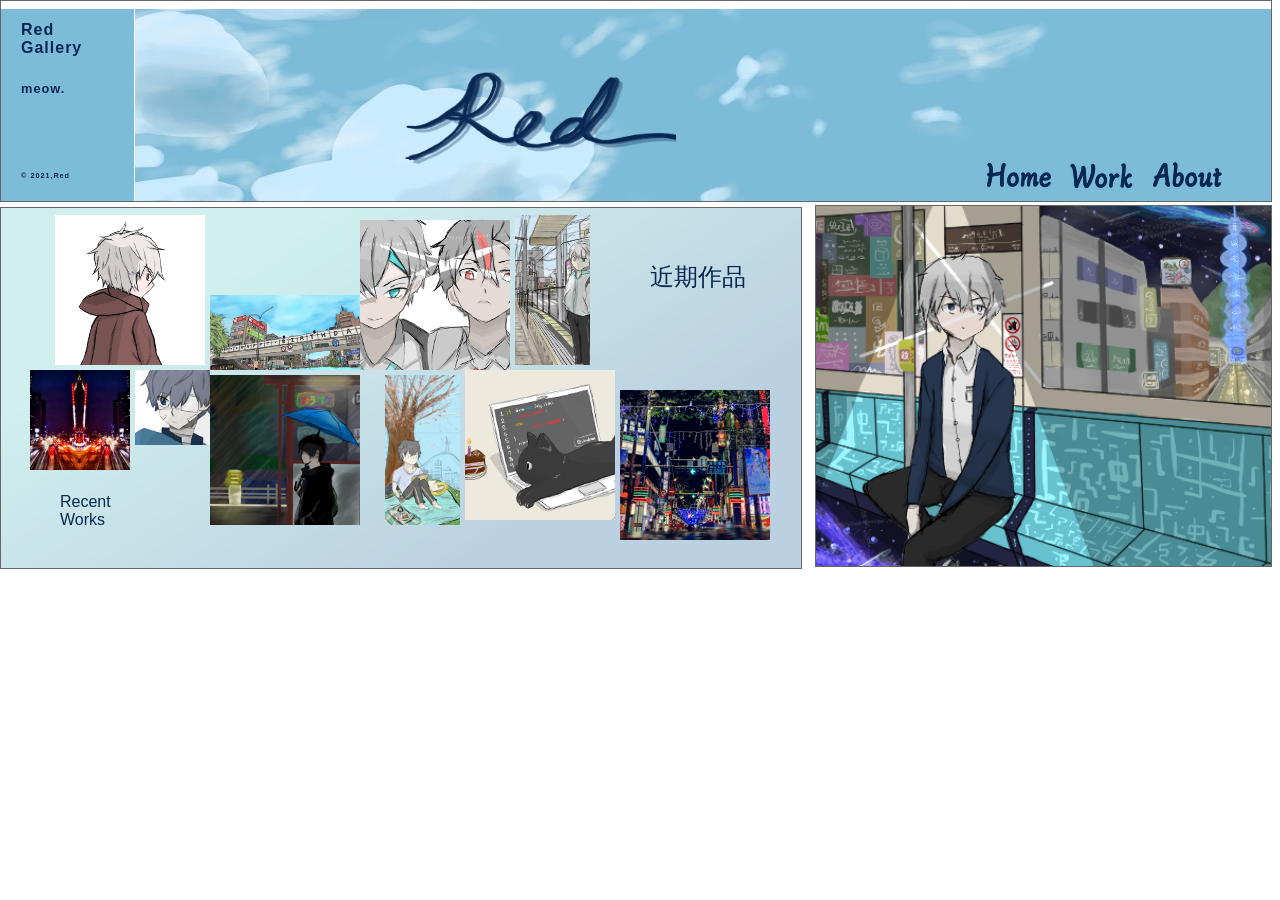
==== index.html @ 78c89ddb "210314 commit" ====
<!DOCTYPE html>
<html>

<head>
    <title>RedGallery</title>
    <link rel="stylesheet" type="text/css" href="style.css">
</head>

<body>
    <div id="header">
        <h1><img src="img/red.png" width="285" height="125" alt="Red"> </h1>
        <h2>Red Gallery</h2>
        <h3>meow.</h3>
        <h4>© 2021,Red</h4>



    </div>



    <div id="imagePhoto">
        <img src="img/01.png" id="photo01" />
        <img src="img/02.png" id="photo02" />
        <img src="img/03.png" id="photo03" />
        <img src="img/04.png" id="photo04" />
        <img src="img/05.png" id="photo05" />
        <img src="img/06.png" id="photo06" />
        <img src="img/07.png" id="photo07" />
        <img src="img/08.png" id="photo08" />
        <img src="img/09.png" id="photo09" />
        <img src="img/001.png" id="photo001" />
        <img src="img/002.png" id="photo002" />
    </div>
    <div id="container">

        <p><img src="img/bk.png" id="photobk" />
            <br /><span class="photoCaption01">Recent Works</span>
            <span class="photoCaption02">近期作品</span>
        </p>

    </div>

    <div id="navi">
        <tr>
            <th><a href="index.html"><img src="img/liMenu01.png"></a></th>
            <th><a href="work.html"><img src="img/liMenu02.png"></a></th>
            <th><a href="about.html"><img src="img/liMenu03.png"></a></th>
        </tr>
    </div>






</body>

</html>
---- style.css ----
body,h1,h2,h3,h4,p,ul,li,blockquote,address{
    margin:0;
    padding:0;
    border:none;
    font-size:100%;
    
}




#header{
   position:relative;
    width:1230px;
    height:180px;
    margin-top:0px;
    margin-left:0px;
    margin-right:1230px;
    padding:10px 20px;
    overflow:hidden;
    background-image: url(img/0204.jpg);
    border:1px solid #666666;
    background-attachment:scroll;
    background-position:top right;
    

}
div#navi{

    position:absolute;
    left:980px;
    top:155px;
    width:auto;
    float:left;
    height:40px;
    overflow:hidden;

}


h1{

    position:absolute;
    top:50px;
    left:390px;
    width:300px;
    height:150px;

}

h2{
    position:absoulte;
    margin-top:10px;
    top:0px;
    left:0;
    width:50px;
    height:60px;
    font-size:1em;
    font-family:-apple-system, BlinkMacSystemFont, 'Segoe UI', Roboto, Oxygen, Ubuntu, Cantarell, 'Open Sans', 'Helvetica Neue', sans-serif;
    word-spacing: 0.1px;
    letter-spacing: 1px;
    color:#082752;

}

h3{
    position:absoulte;
    top:0px;
    left:0;
    width:500px;
    height:90px;
    font-size:0.8em;
    font-family:-apple-system, BlinkMacSystemFont, 'Segoe UI', Roboto, Oxygen, Ubuntu, Cantarell, 'Open Sans', 'Helvetica Neue', sans-serif;
    word-spacing: 0.1px;
    letter-spacing: 1px;
    color:#082752;

}
h4{
    position:absoulte;
    top:0px;
    left:0;
    width:500px;
    height:100px;
    font-size:0.45em;
    font-family:-apple-system, BlinkMacSystemFont, 'Segoe UI', Roboto, Oxygen, Ubuntu, Cantarell, 'Open Sans', 'Helvetica Neue', sans-serif;
    word-spacing: 0.1px;
    letter-spacing: 1px;
    color:#082752;

}


div#container p img{
    
    border:1px solid #666666;
    width:800px;
    height:360px;
    overflow:hidden;
    margin-left:0px;
    margin-top:5px;
    margin-right:0px;
}

div#container p span.photoCaption01{
    display:block;
    width:100px;
    height:40px;
    margin-left:60px;
    margin-top:-5em;
    margin-bottom:1em;
    font-size:1em;
    font-family:-apple-system, BlinkMacSystemFont, 'Segoe UI', Roboto, Oxygen, Ubuntu, Cantarell, 'Open Sans', 'Helvetica Neue', sans-serif;
    font-weight:normal;
    color:#082752;
    animation-name:images03;
    animation-duration:2.5s;
    animation-timing-function:ease-in;
}
div#container p span.photoCaption02{
    display:block;
    width:100px;
    height:40px;
    margin-left:650px;
    margin-top:-12em;
    margin-bottom:1em;
    font-size:1.5em;
    font-family:-apple-system, BlinkMacSystemFont, 'Segoe UI', Roboto, Oxygen, Ubuntu, Cantarell, 'Open Sans', 'Helvetica Neue', sans-serif;
    font-weight:normal;
    color:#082752;
    animation-name:images03;
    animation-duration:2.5s;
    animation-timing-function:ease-in;
}



#imagePhoto 
img{
    position:absolute;
    height:75px;
    weight:75px;
   

}


img#photo01{
    left:55px;
    top:215px;
    height:150px;
    weight:150px;
    animation-name:images01;
    animation-duration:3s;
    animation-timing-function:ease-in;
}
img#photo02{
    left:360px;
    top:220px;
    height:150px;
    weight:150px;
    animation-name:images02;
    animation-duration:3s;
    animation-timing-function:ease-in;
}
img#photo03{
    left:210px;
    top:375px;
    height:150px;
    weight:150px;
    animation-name:images01;
    animation-duration:3s;
    animation-timing-function:ease-in;
}
img#photo04{
    left:465px;
    top:370px;
    height:150px;
    weight:150px;
    animation-name:images02;
    animation-duration:3s;
    animation-timing-function:ease-in;
}

img#photo05{
    left:515px;
    top:215px;
    height:150px;
    weight:75px;
    animation-name:images02;
    animation-duration:3s;
    animation-timing-function:ease-in;
}
img#photo06{
    left:385px;
    top:375px;
    height:150px;
    weight:75px;
    animation-name:images02;
    animation-duration:3s;
    animation-timing-function:ease-in;
}
img#photo07{
    left:210px;
    top:295px;
    height:75px;
    weight:150px;
    animation-name:images01;
    animation-duration:3s;
    animation-timing-function:ease-in;
}
img#photo08{
    left:135px;
    top:370px;
    height:75px;
    weight:75px;
    animation-name:images01;
    animation-duration:3s;
    animation-timing-function:ease-in;
}
img#photo001{
    left:620px;
    top:390px;
    height:150px;
    weight:150px;
    animation-name:images02;
    animation-duration:3s;
    animation-timing-function:ease-in;
}
img#photo002{
    left:30px;
    top:370px;
    height:100px;
    weight:100px;
    animation-name:images01;
    animation-duration:3s;
    animation-timing-function:ease-in;
}


img#photo09{
    border:1px solid #666666;
    left:815px;
    top:205px;
    height:360px;
    weight:330px;
    
}

@keyframes images01{
    from{
        margin-left:-300px;
        opacity:0;
    }
    to{
        margin-left:0px;
        opacity:1;
    }
}
@keyframes images02{
    from{
        margin-top:300px;
        opacity:0;
    }
    to{
        margin-top:0px;
        opacity:1;
    }
}
@keyframes images03{
    from{
        opacity:0;
    }
    to{
        opacity:1;
    }
}
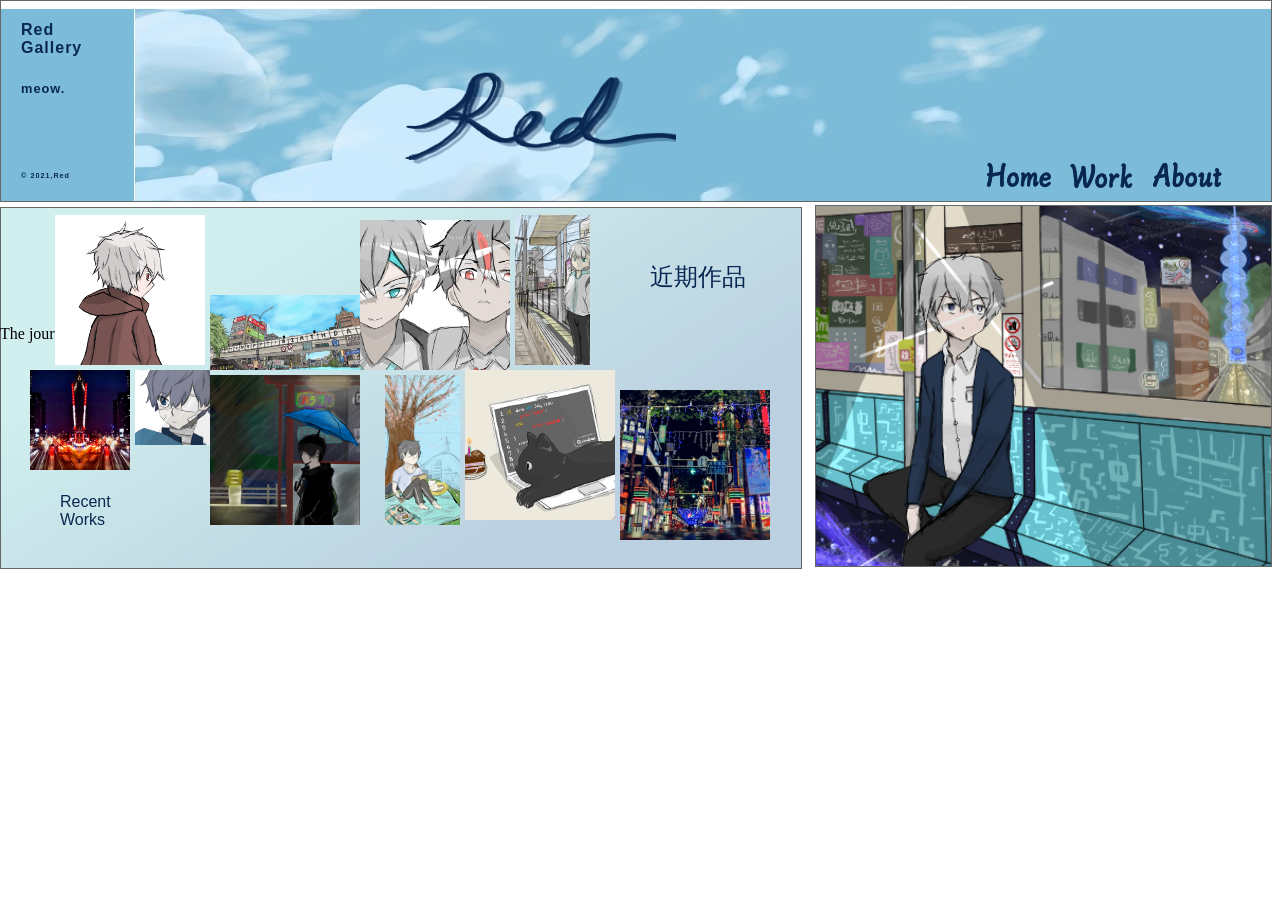
==== commit 3bfd7149: "Update index.html" ====
--- a/index.html
+++ b/index.html
@@ -37,6 +37,7 @@
         <p><img src="img/bk.png" id="photobk" />
             <br /><span class="photoCaption01">Recent Works</span>
             <span class="photoCaption02">近期作品</span>
+            <span class="photoCaption03">The journey of Nightmare</span>
         </p>
 
     </div>
@@ -56,4 +57,4 @@
 
 </body>
 
-</html>+</html>
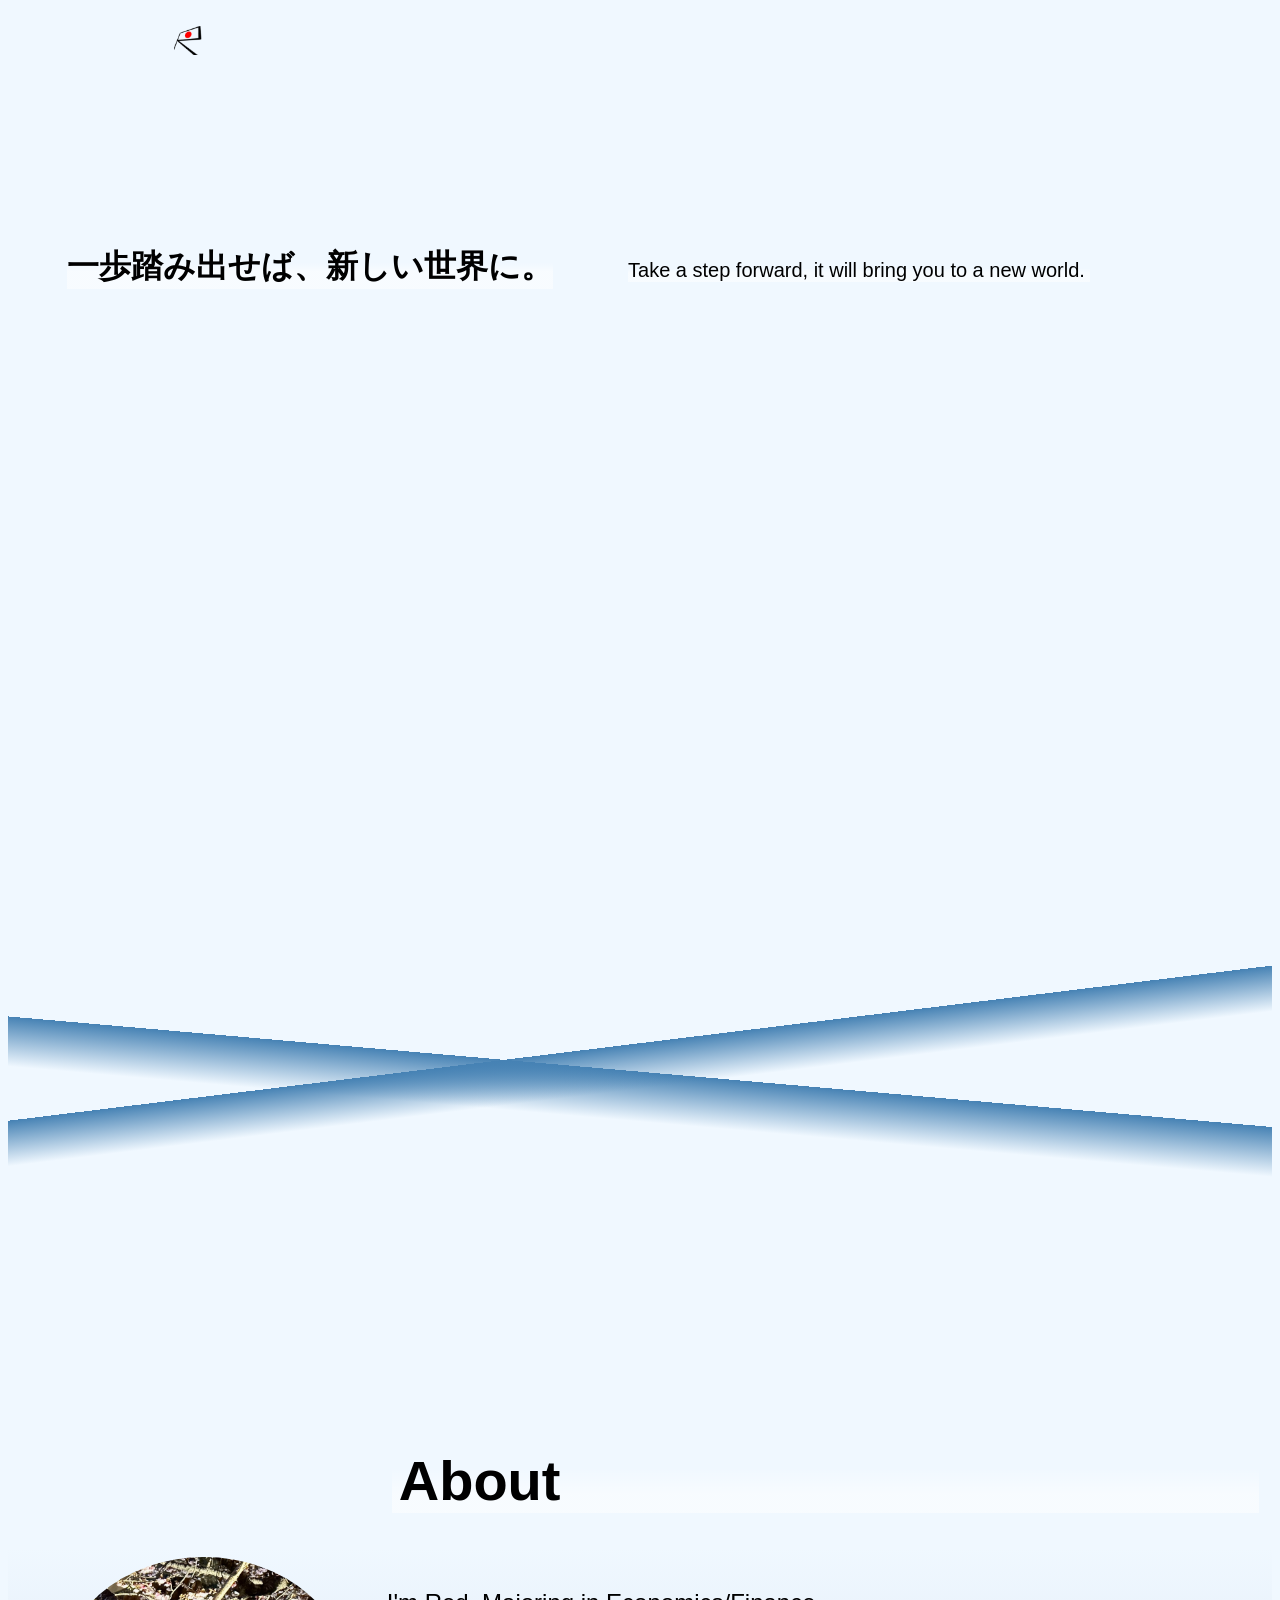
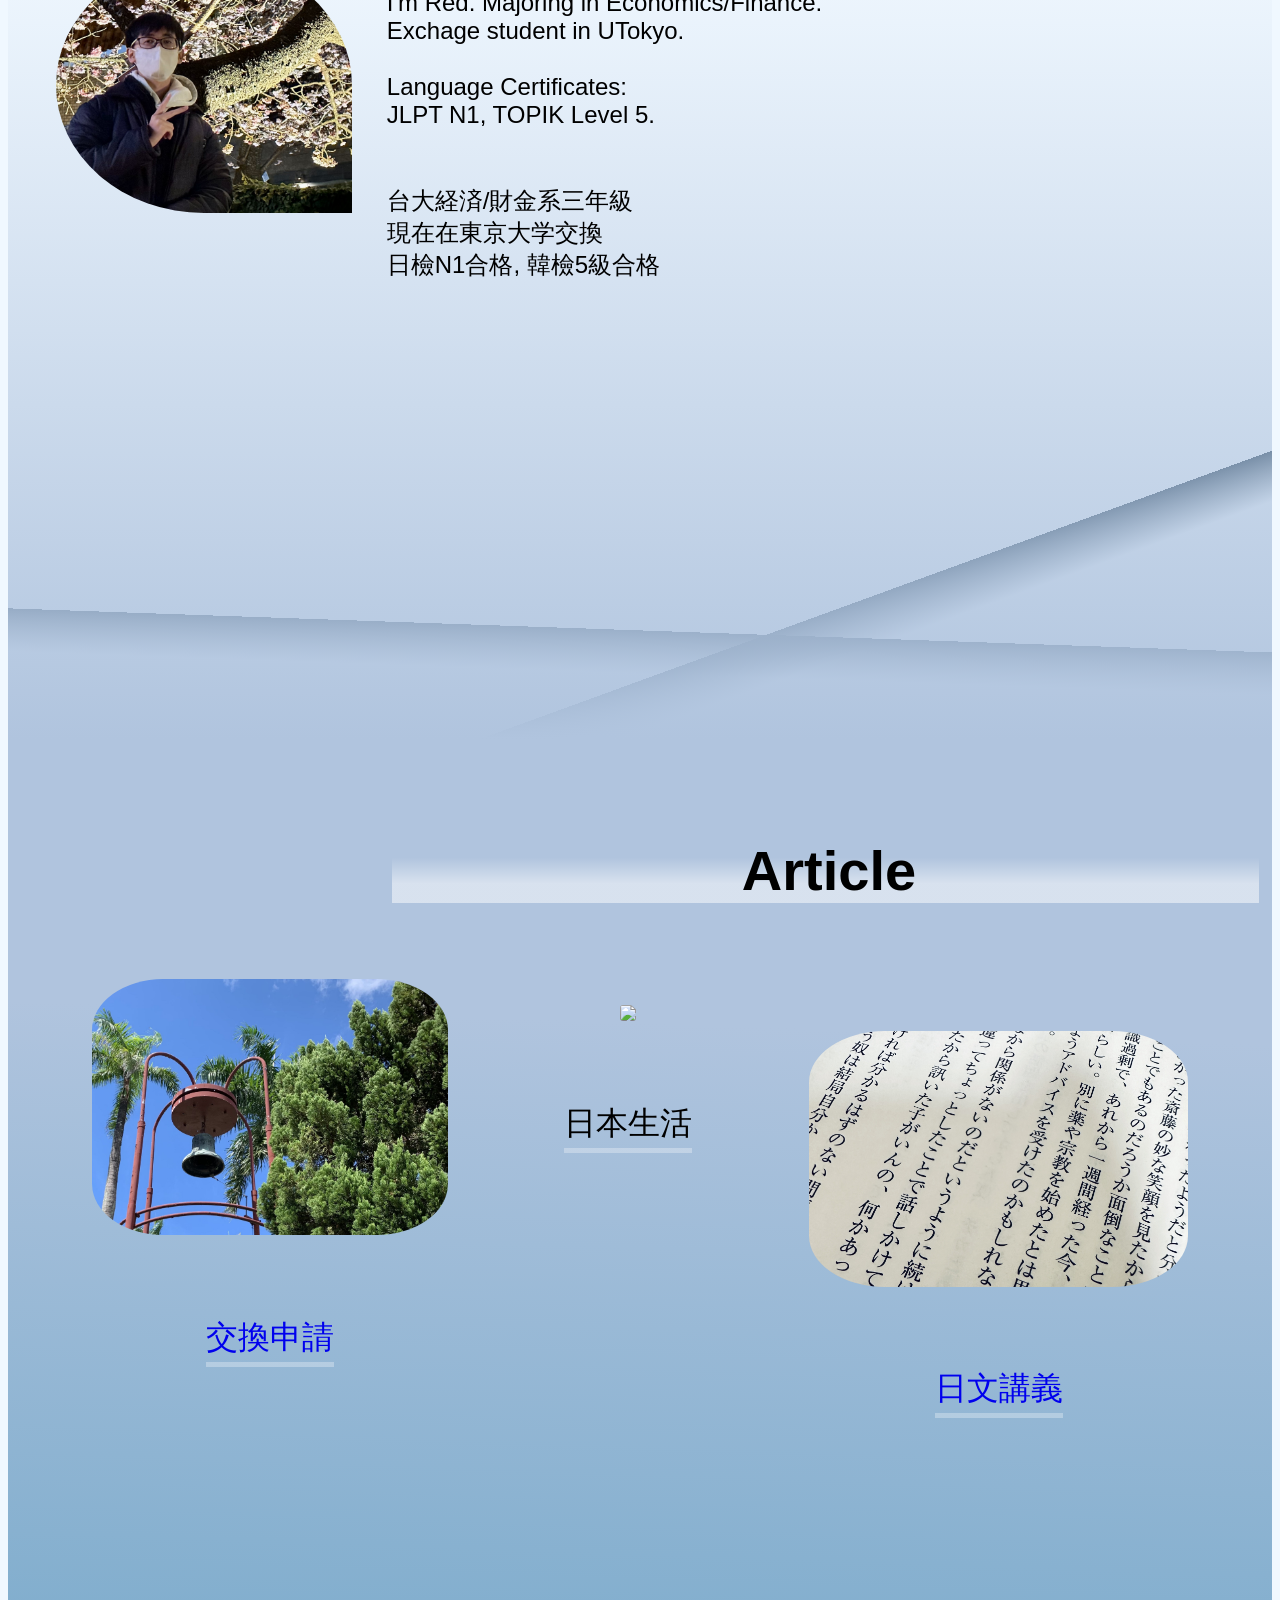
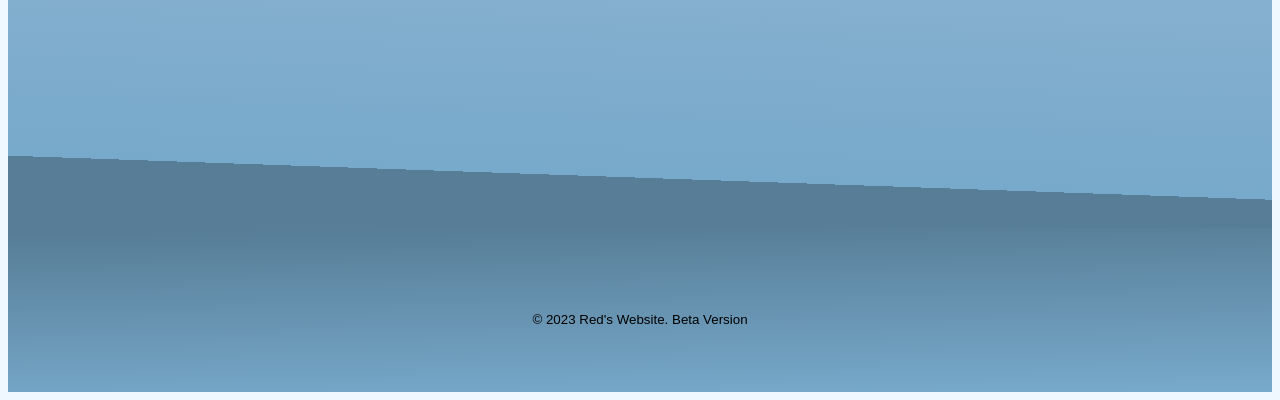
==== commit 2d94327b: "Add files via upload" ====
--- a/index.html
+++ b/index.html
@@ -1,60 +1,109 @@
-<!DOCTYPE html>
-<html>
-
-<head>
-    <title>RedGallery</title>
-    <link rel="stylesheet" type="text/css" href="style.css">
-</head>
-
-<body>
-    <div id="header">
-        <h1><img src="img/red.png" width="285" height="125" alt="Red"> </h1>
-        <h2>Red Gallery</h2>
-        <h3>meow.</h3>
-        <h4>© 2021,Red</h4>
-
-
-
-    </div>
-
-
-
-    <div id="imagePhoto">
-        <img src="img/01.png" id="photo01" />
-        <img src="img/02.png" id="photo02" />
-        <img src="img/03.png" id="photo03" />
-        <img src="img/04.png" id="photo04" />
-        <img src="img/05.png" id="photo05" />
-        <img src="img/06.png" id="photo06" />
-        <img src="img/07.png" id="photo07" />
-        <img src="img/08.png" id="photo08" />
-        <img src="img/09.png" id="photo09" />
-        <img src="img/001.png" id="photo001" />
-        <img src="img/002.png" id="photo002" />
-    </div>
-    <div id="container">
-
-        <p><img src="img/bk.png" id="photobk" />
-            <br /><span class="photoCaption01">Recent Works</span>
-            <span class="photoCaption02">近期作品</span>
-            <span class="photoCaption03">The journey of Nightmare</span>
-        </p>
-
-    </div>
-
-    <div id="navi">
-        <tr>
-            <th><a href="index.html"><img src="img/liMenu01.png"></a></th>
-            <th><a href="work.html"><img src="img/liMenu02.png"></a></th>
-            <th><a href="about.html"><img src="img/liMenu03.png"></a></th>
-        </tr>
-    </div>
-
-
-
-
-
-
-</body>
-
-</html>
+<!DOCTYPE html>
+<html lang="jp">
+    <head>
+    
+    <!--Setup-->
+        <meta charset="UTF-8">
+        <title>Test</title>
+        <meta name="description" content="Hello">
+        <meta name="viewport" content="width=device-width, initial-scale=1">
+        <link rel="stylesheet" href="https://unpkg.com/destyle.css@1.0.5/destyle.css">
+    
+    <!--Adobe Fonts-->
+        <script>
+            (function(d) {
+            var config = {
+            kitId: 'vnc4drs',
+            scriptTimeout: 3000,
+            async: true
+            },
+            h=d.documentElement,t=setTimeout(function(){h.className=h.className.replace(/\bwf-loading\b/g,"")+" wf-inactive";},config.scriptTimeout),tk=d.createElement("script"),f=false,s=d.getElementsByTagName("script")[0],a;h.className+=" wf-loading";tk.src='https://use.typekit.net/'+config.kitId+'.js';tk.async=true;tk.onload=tk.onreadystatechange=function(){a=this.readyState;if(f||a&&a!="complete"&&a!="loaded")return;f=true;clearTimeout(t);try{Typekit.load(config)}catch(e){}};s.parentNode.insertBefore(tk,s)
+            })(document);
+        </script>
+      
+
+    <!--Font awesome-->
+        <script src="https://kit.fontawesome.com/381de61e21.js" crossorigin="anonymous"></script>
+        
+    <!--CSS File-->
+        <link rel="stylesheet" href="0918test.css">
+
+    </head>
+
+    <body>
+
+        <header>
+            <div class="mainheader">
+                <a href="#"><img class="logo" src="icon.png"></a>
+                <div class="header-icon">
+                    <a href="" class="insta"><i class="fa-brands fa-instagram" style="color: #000000;"></i></a>
+                    <a href="" class="fb"><i class="fa-brands fa-facebook" style="color: #000000;"></i></a>
+                    <a href="https://github.com/Red1210/Red1210.github.io" class="git"><i class="fa-brands fa-github" style="color: #000000;"></i></a>
+                    <a href="" class="bar"><i class="fa-solid fa-bars" style="color: #000000;"></i></a>
+                </div>
+            </div>
+        </header>
+
+        <div class="container">
+
+            <section class="fujisan">
+                <h2>一歩踏み出せば、新しい世界に。</h2>
+                <h4>Take a step forward, it will bring you to a new world.</h4>
+            </section>
+
+            <section class="about">
+                <h2>About</h2>
+                <div class="person-image">
+                    <img class="personal-image" src="3.jpg">
+                    <p>
+                        I'm Red. Majoring in Economics/Finance. <br>
+                        Exchage student in UTokyo.<br>
+                        <br>
+                        Language Certificates:<br>
+                        JLPT N1, TOPIK Level 5.<br>
+                        <br>
+                        <br>
+                        台大経済/財金系三年級<br>
+                        現在在東京大学交換<br>
+                        日檢N1合格, 韓檢5級合格
+
+                    </p>
+                </div>
+            </section>
+
+            <section class="article">
+                <h2>Article</h2>
+                <div class="article-image">
+                    <div class="article01">
+                        <img class="article01-image"src="4.jpg">
+                        <a href="https://ahead-cousin-d4b.notion.site/91876b798e4746cda665256a393102ca?v=a9295ae8e47a44fea235c3d5ed8163b6&pvs=4"><h3>交換申請</h3></a>
+                    </div>
+                    <div class="article02">
+                        <img class="article02-image" src="2.jpg">
+                        <h3>日本生活</h3>
+                    </div>
+                    <div class="article03">
+                        <img class="article03-image" src="6.jpg">
+                        <a href="https://drive.google.com/file/d/1hnQZzk8jwD_IEXOVAORpve6ws4QBMslE/view?usp=drive_link"><h3>日文講義</h3></a>
+                    </div>
+                </div>
+
+            </section>
+
+        </div>
+
+        <footer>
+            <div class="mainfooter">
+                <div class="footer-icon">
+                    <a class="insta"><i class="fa-brands fa-instagram fa-2x" style="color: #000000;"></i></a>
+                    <a class="fb"><i class="fa-brands fa-facebook fa-2x" style="color: #000000;"></i></a>
+                    <a class="git"><i class="fa-brands fa-github fa-2x" style="color: #000000;"></i></a>
+                </div>
+                <p><small>&copy; 2023 Red's Website. Beta Version</small></p>
+            </div>
+        </footer>
+
+    </body>
+
+
+</html>
--- a/0918test.css
+++ b/0918test.css
@@ -0,0 +1,317 @@
+html {
+    font-size: 100%;
+}
+
+body {
+    color: black;
+    font-family: sans-serif;
+    background: #f0f8ff;
+}
+
+
+header{
+    padding: 1rem;
+    max-width: 1000px;
+    margin: 0.5rem auto 0;
+    height: 80px;
+    text-align: center;
+}
+
+.mainheader{
+    display: flex;
+}
+
+.logo{
+    height: 30%;
+}
+
+
+.header-icon{
+    display: flex;
+    margin: 0 0.5rem 0 auto;
+}
+
+.header-icon i{
+    margin-top: 0.5rem;
+    margin-left: 1.75rem;
+}
+
+.fujisan h2{
+    font-family: "senobi-gothic", sans-serif;
+    font-weight: 600;
+    font-style: normal;
+    background-image: linear-gradient(transparent 40%, rgba(255,255,255,.5) 60%);
+    display: inline-block;
+}
+
+.fujisan h4{
+    font-family: "senobi-gothic", sans-serif;
+    font-weight: 400;
+    font-style: normal;
+    background-image: linear-gradient(transparent 40%, rgba(255,255,255,.5) 60%);
+    padding-right: 0.3rem;
+    display: inline-block;
+}
+
+.about h2{
+    font-family: "senobi-gothic", sans-serif;
+    font-weight: 600;
+    font-style: normal;
+    padding-left: 0.75vh;
+    background-image: linear-gradient(transparent 30%, rgba(255,255,255,.5) 70%);
+}
+
+.about p{
+    font-family: "senobi-gothic", sans-serif;
+    font-weight: 400;
+    font-style: normal;
+}
+
+.article h2{
+    font-family: "senobi-gothic", sans-serif;
+    font-weight: 600;
+    font-style: normal;
+    padding-left: 0.75vh;
+}
+
+.article h3{
+    font-family: "senobi-gothic", sans-serif;
+    font-weight: 400;
+    font-style: normal;
+    padding-bottom: 0.75vh;
+    background-image: linear-gradient(transparent 90%, rgba(255,255,255,.3) 10%);
+    display: inline-block;
+}
+
+.article01{
+    text-align: center;
+}
+
+
+.article02{
+    text-align: center;
+}
+
+.article03{
+    text-align: center;
+}
+
+.mainfooter{
+    text-align: center;
+    padding: 3rem;
+}
+
+.footer-icon{
+    justify-content: center;
+    display: flex;
+}
+
+.footer-icon i{
+    margin: 1.75rem;
+}
+
+.mainfooter p{
+    font-family: "senobi-gothic", sans-serif;
+    font-weight: 400;
+    font-style: normal;
+}
+
+/*Smartphone Size*/
+@media (max-width: 700px) {
+
+    section{
+        height: 80vh;
+        scroll-snap-align: start;
+        background-size: cover;
+        background-repeat: no-repeat;
+        background-position:left center;
+    }
+
+    .fujisan{
+        background-image: url('1.jpg'), linear-gradient(170deg, transparent 70%, #4682b4 70%, transparent 73%), linear-gradient(188deg, transparent 70%, #4682b4 70%, transparent 73%);
+        background-repeat: no-repeat;
+        background-position: right top, center, bottom;
+        background-size: 80vw, 180vw, 380vw;
+        padding: 1rem 1rem 15rem;
+    }
+
+    .fujisan h2{
+        font-size: 1.15rem;
+        margin: 7vw 1.5vw 7vw;
+    }
+
+    .fujisan h4{
+        font-size: 0.75rem;
+        margin: 7vw 1.5vw 12vw;
+    }
+
+    .about{
+        background-image: linear-gradient(transparent 10%, #b0c4de 90%);
+    }
+
+    .about h2{
+        font-size: 1.5rem;
+        text-align: center;
+        margin: 3vw 1vw 1vw 1vw;
+    }
+
+    .person-image{
+        margin: 0 auto;
+        text-align: center;
+    }
+
+    .personal-image{
+        height: 20vw;
+        border-radius: 50% 50% 0 50%;
+        margin: 1.5rem;
+    }
+
+    .person-image p{
+        text-align: center;
+        font-size: 1rem;
+        margin: 2vw 1vw 1vw 1vw;
+    }
+
+    .article{
+        background-image: linear-gradient(182deg, #b0c4de 30%,  #77a9ca 83%, #577d97 20%);
+    }
+
+    .article h2{
+        font-size: 1.5rem;
+        text-align: center;
+        padding-top: 10vw;
+        margin: 0 1vw 1vw 1vw;
+        background-image: linear-gradient(transparent 30%, rgba(255,255,255,.5) 70%);
+    }
+
+
+    .article img{
+        height: 15vh;        
+        border-radius: 15%;
+    }
+
+    .article01-image{
+        margin: 6vw 2vw 3.5vw 2vw;
+    }
+
+    .article02-image{
+        margin: 9vw 2vw 3.5vw 2vw;
+    }
+
+    .article03-image{
+        margin: 12vw 2vw 3.5vw 2vw;
+    }
+
+    .article h3{
+        font-size: 1.5rem;
+    }
+
+
+    .article-image{
+        justify-content: center;
+        display: flex;
+    }
+
+    .mainfooter{
+        background-image: linear-gradient(179deg,#577d97 3%, #77a9ca 98%)
+    }
+
+}
+
+/*Desktop Size*/
+@media (min-width: 700px) {
+
+    section{
+        height: 110vh;
+        scroll-snap-align: start;
+        background-size: cover;
+        background-repeat: no-repeat;
+        background-position:left center;
+    }
+
+    .fujisan{
+        background-image: url('1.jpg'), linear-gradient(173deg, transparent 70%, #4682b4 70%, transparent 73%), linear-gradient(185deg, transparent 70%, #4682b4 70%, transparent 73%);
+        background-repeat: no-repeat;
+        background-position: right top, center, bottom;
+        background-size: 70vw, 180vw, 380vw;
+        padding: 3.5rem 1.5rem 12rem;
+    }
+
+    .fujisan h2{
+        font-size: 2rem;
+        margin: 3.5vw 2.75vw 5vw;
+    }
+    .fujisan h4{
+        font-size: 1.25rem;
+        margin: 6.5vw 2.75vw 12vw;
+    }
+
+    .about{
+        background-image: linear-gradient(transparent 10%, #b0c4de 90%), linear-gradient(182deg, transparent 70%, #173248 70%, transparent 73%), linear-gradient(160deg, transparent 70%, #173248 70%, transparent 73%);
+        background-position: center, bottom, bottom;
+        background-size: auto, 1000vw, 150vw;
+    }
+
+    .about h2{
+        font-size: 3.5rem;
+        margin: 7vw 1vw 1vw 30vw;
+    }
+
+    .person-image{
+        display: flex;
+    }
+
+    .personal-image{
+        height: 20vw;
+        border-radius: 50% 50% 0 50%;
+        margin: 2rem 1rem 5rem 3rem;
+    }
+
+    .person-image p{
+        font-size: 1.5rem;
+        margin: 5vw 1vw 1vw 1.5vw;
+    }
+
+    .article{
+        background-image: linear-gradient(182deg, #b0c4de 20%,  #77a9ca 93%, #577d97 5%);
+    }
+
+    .article h2{
+        text-align: center;
+        font-size: 3.5rem;
+        margin: 0 1vw 1vw 30vw;
+        background-image: linear-gradient(transparent 30%, rgba(255,255,255,.5) 70%);
+    }
+
+    .article img{
+        height: 20vw;
+        border-radius: 20%;
+    }
+
+    .article01-image{
+        margin: 5vw 2vw 3.5vw 2vw;
+    }
+
+    .article02-image{
+        margin: 7vw 2vw 3.5vw 2vw;
+    }
+
+    .article03-image{
+        margin: 9vw 2vw 3.5vw 2vw;
+    }
+
+    .article h3{
+        font-size: 2rem;
+    }
+
+
+    .article-image{
+        justify-content: center;
+        display: flex;
+    }
+
+    .mainfooter{
+        background-image: linear-gradient(179deg,#577d97 3%, #77a9ca 98%)
+    }
+
+}
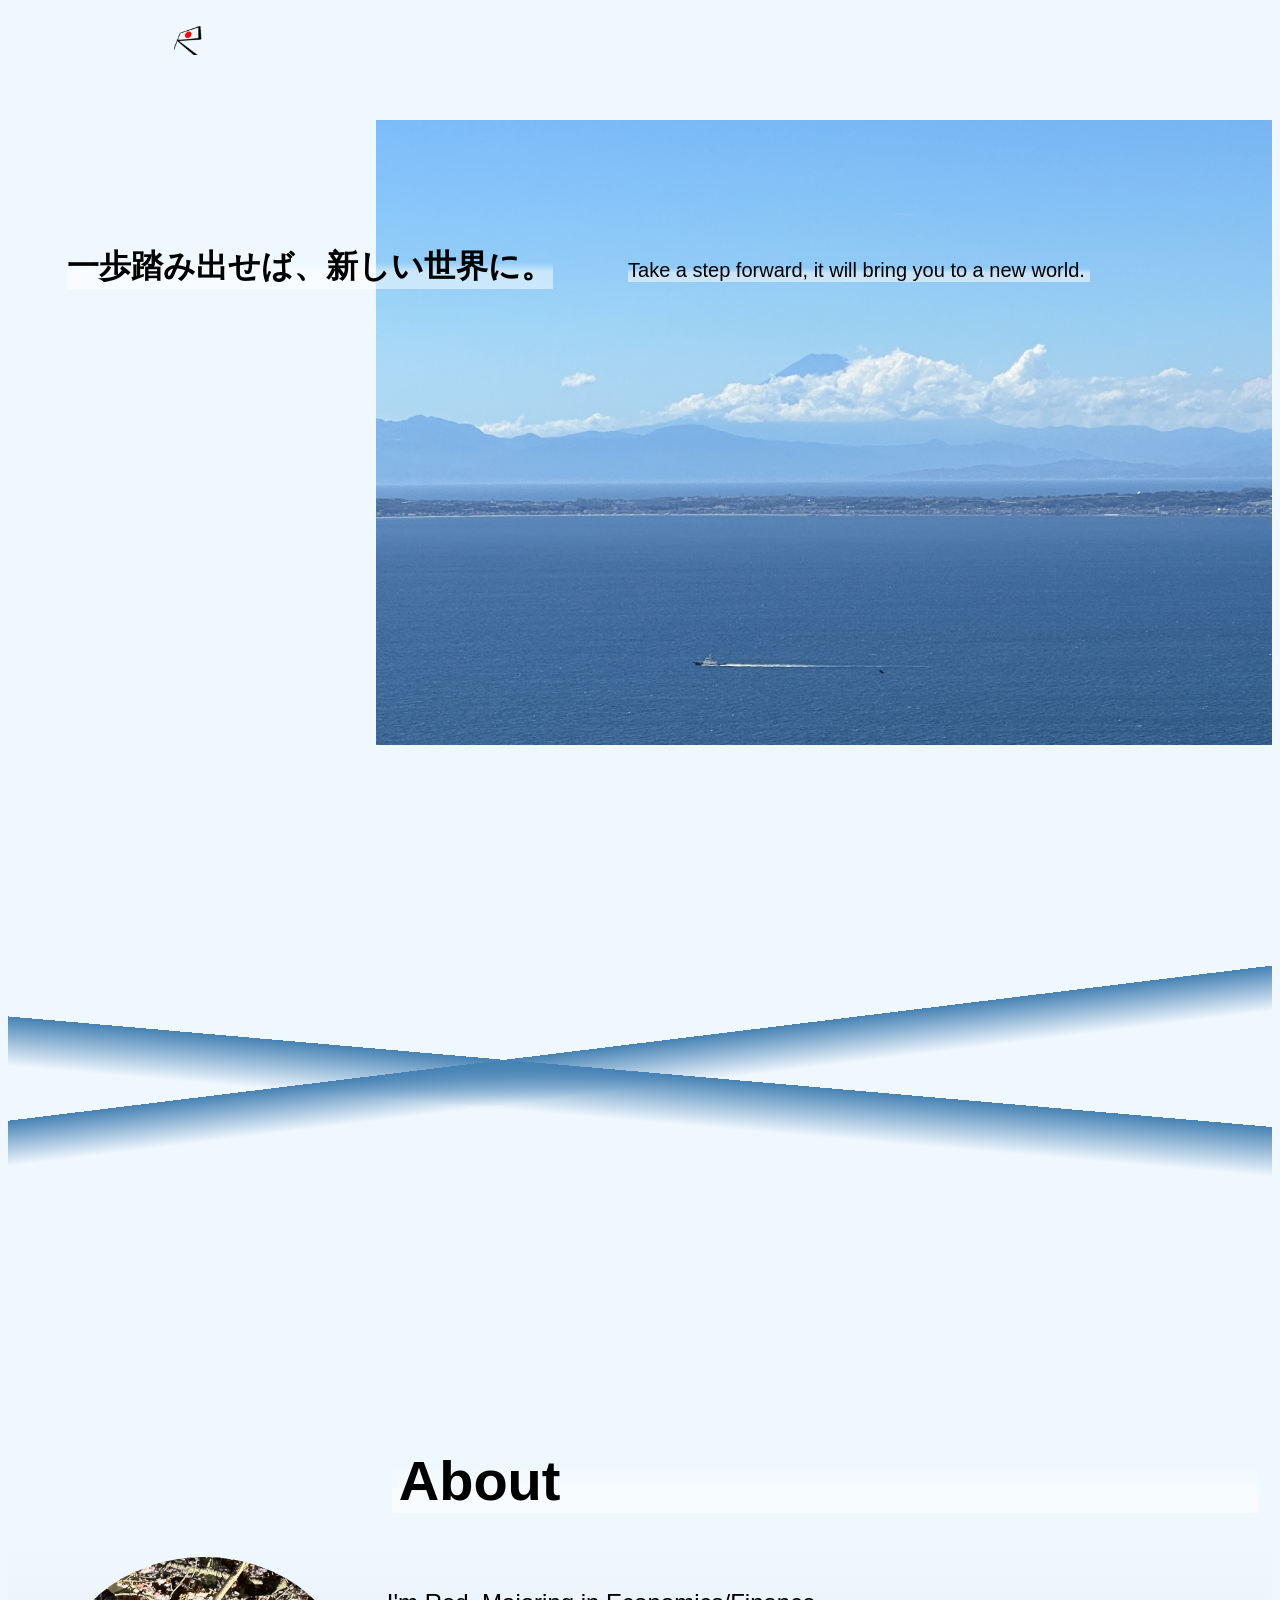
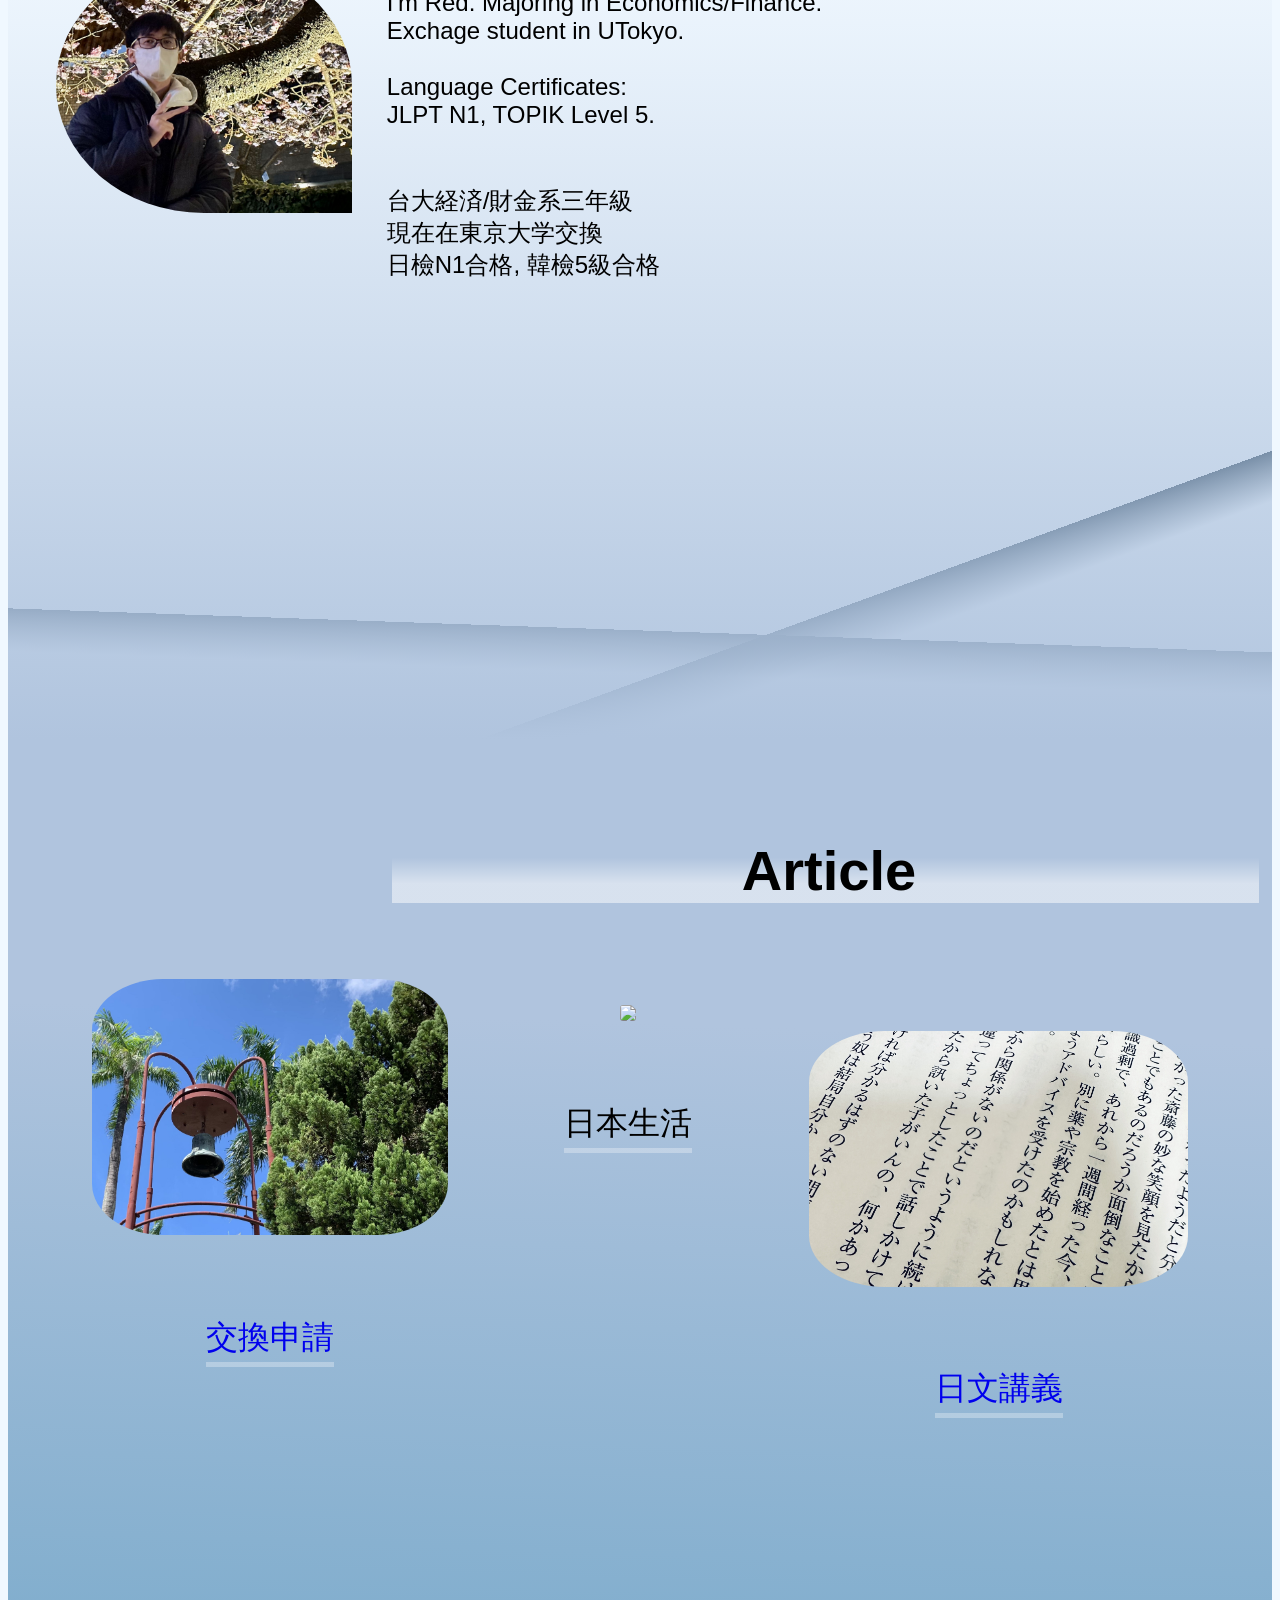
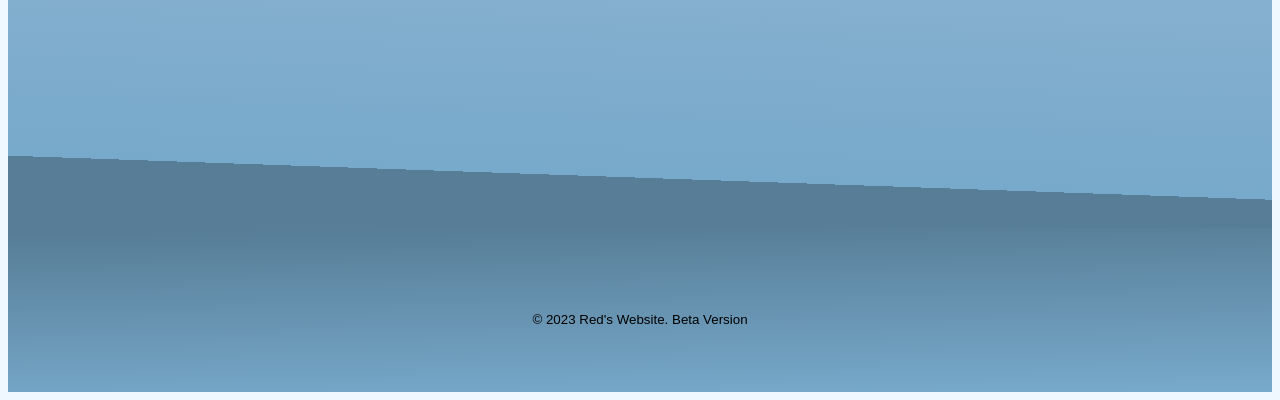
==== commit d2b5bfb5: "Add files via upload" ====
--- a/index.html
+++ b/index.html
@@ -34,10 +34,10 @@
 
         <header>
             <div class="mainheader">
-                <a href="#"><img class="logo" src="icon.png"></a>
+                <a href="https://red1210.github.io/"><img class="logo" src="icon.png"></a>
                 <div class="header-icon">
-                    <a href="" class="insta"><i class="fa-brands fa-instagram" style="color: #000000;"></i></a>
-                    <a href="" class="fb"><i class="fa-brands fa-facebook" style="color: #000000;"></i></a>
+                    <a href="https://instagram.com/skyshan678?igshid=YTQwZjQ0NmI0OA==" class="insta"><i class="fa-brands fa-instagram" style="color: #000000;"></i></a>
+                    <a href="https://www.facebook.com/redhong120407" class="fb"><i class="fa-brands fa-facebook" style="color: #000000;"></i></a>
                     <a href="https://github.com/Red1210/Red1210.github.io" class="git"><i class="fa-brands fa-github" style="color: #000000;"></i></a>
                     <a href="" class="bar"><i class="fa-solid fa-bars" style="color: #000000;"></i></a>
                 </div>
@@ -95,9 +95,9 @@
         <footer>
             <div class="mainfooter">
                 <div class="footer-icon">
-                    <a class="insta"><i class="fa-brands fa-instagram fa-2x" style="color: #000000;"></i></a>
-                    <a class="fb"><i class="fa-brands fa-facebook fa-2x" style="color: #000000;"></i></a>
-                    <a class="git"><i class="fa-brands fa-github fa-2x" style="color: #000000;"></i></a>
+                    <a href="https://instagram.com/skyshan678?igshid=YTQwZjQ0NmI0OA==" class="insta"><i class="fa-brands fa-instagram fa-2x" style="color: #000000;"></i></a>
+                    <a href="https://www.facebook.com/redhong120407" class="fb"><i class="fa-brands fa-facebook fa-2x" style="color: #000000;"></i></a>
+                    <a href="https://github.com/Red1210/Red1210.github.io" class="git"><i class="fa-brands fa-github fa-2x" style="color: #000000;"></i></a>
                 </div>
                 <p><small>&copy; 2023 Red's Website. Beta Version</small></p>
             </div>
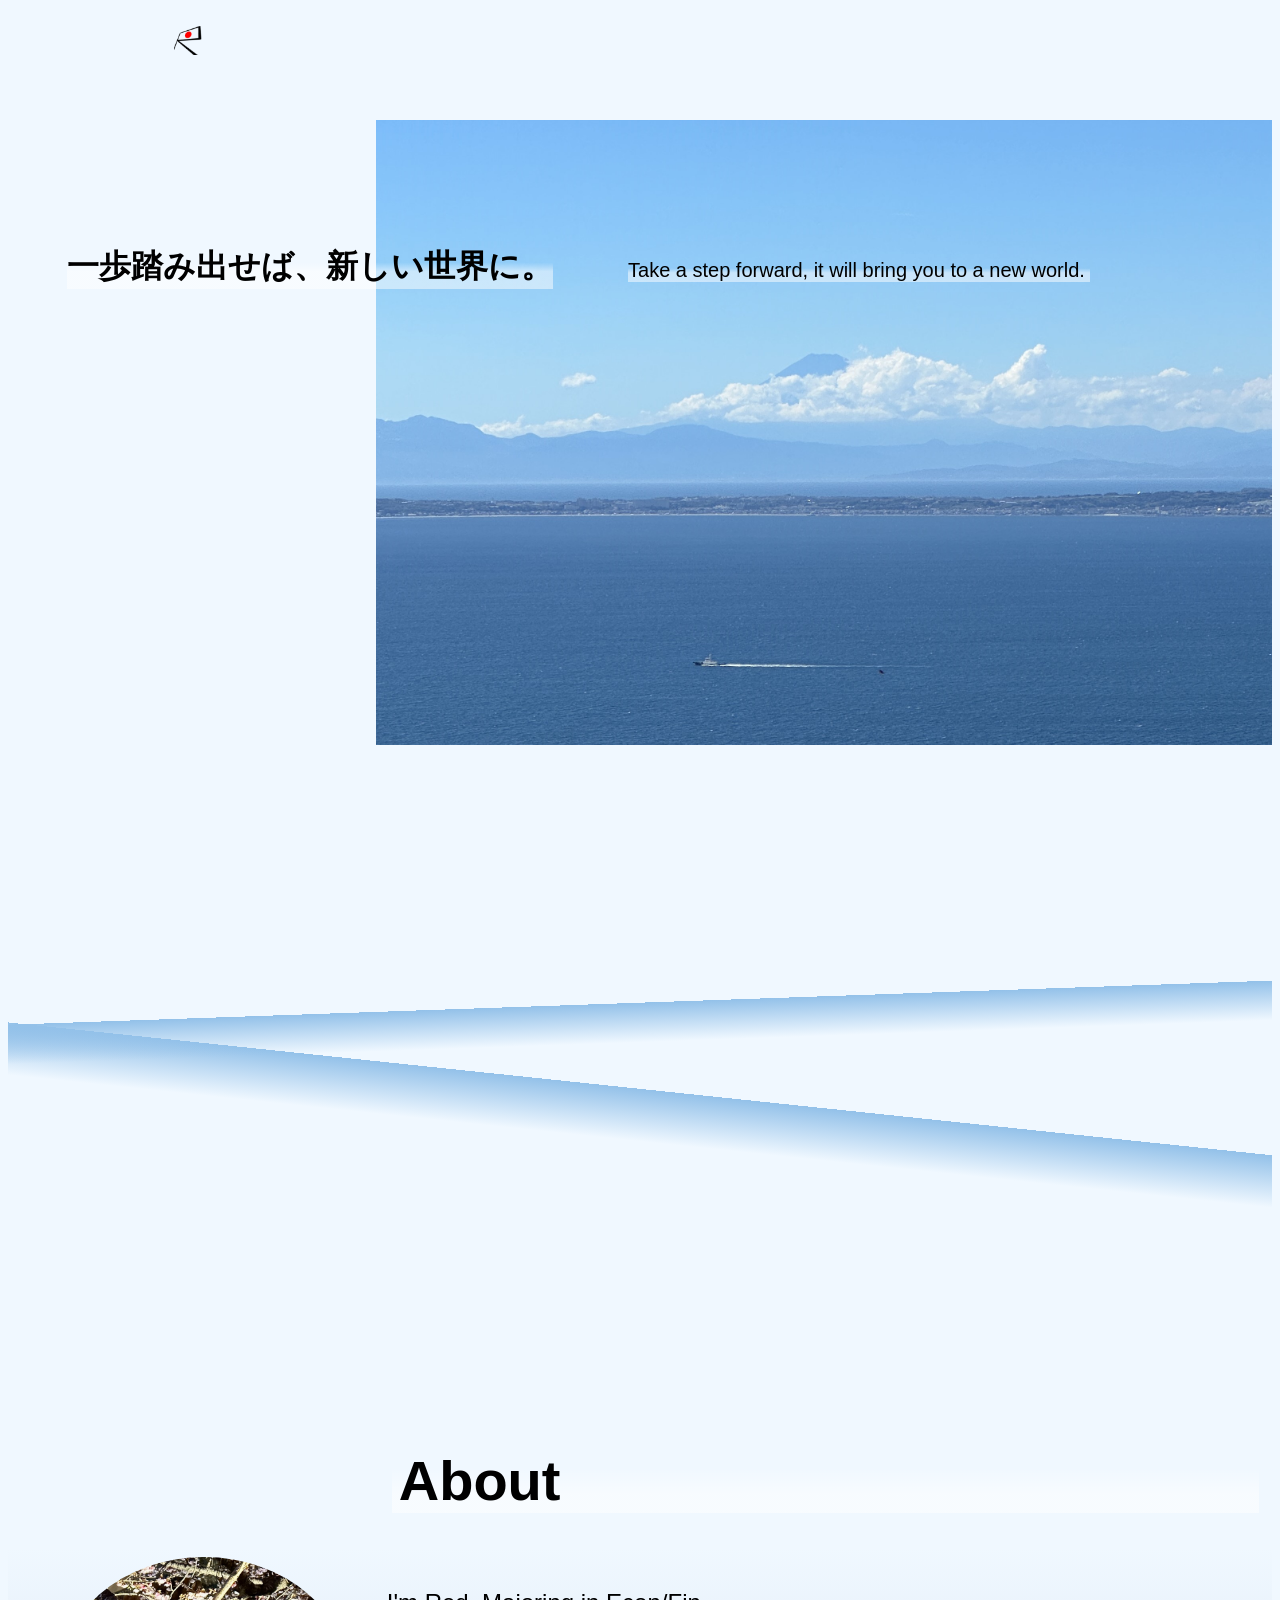
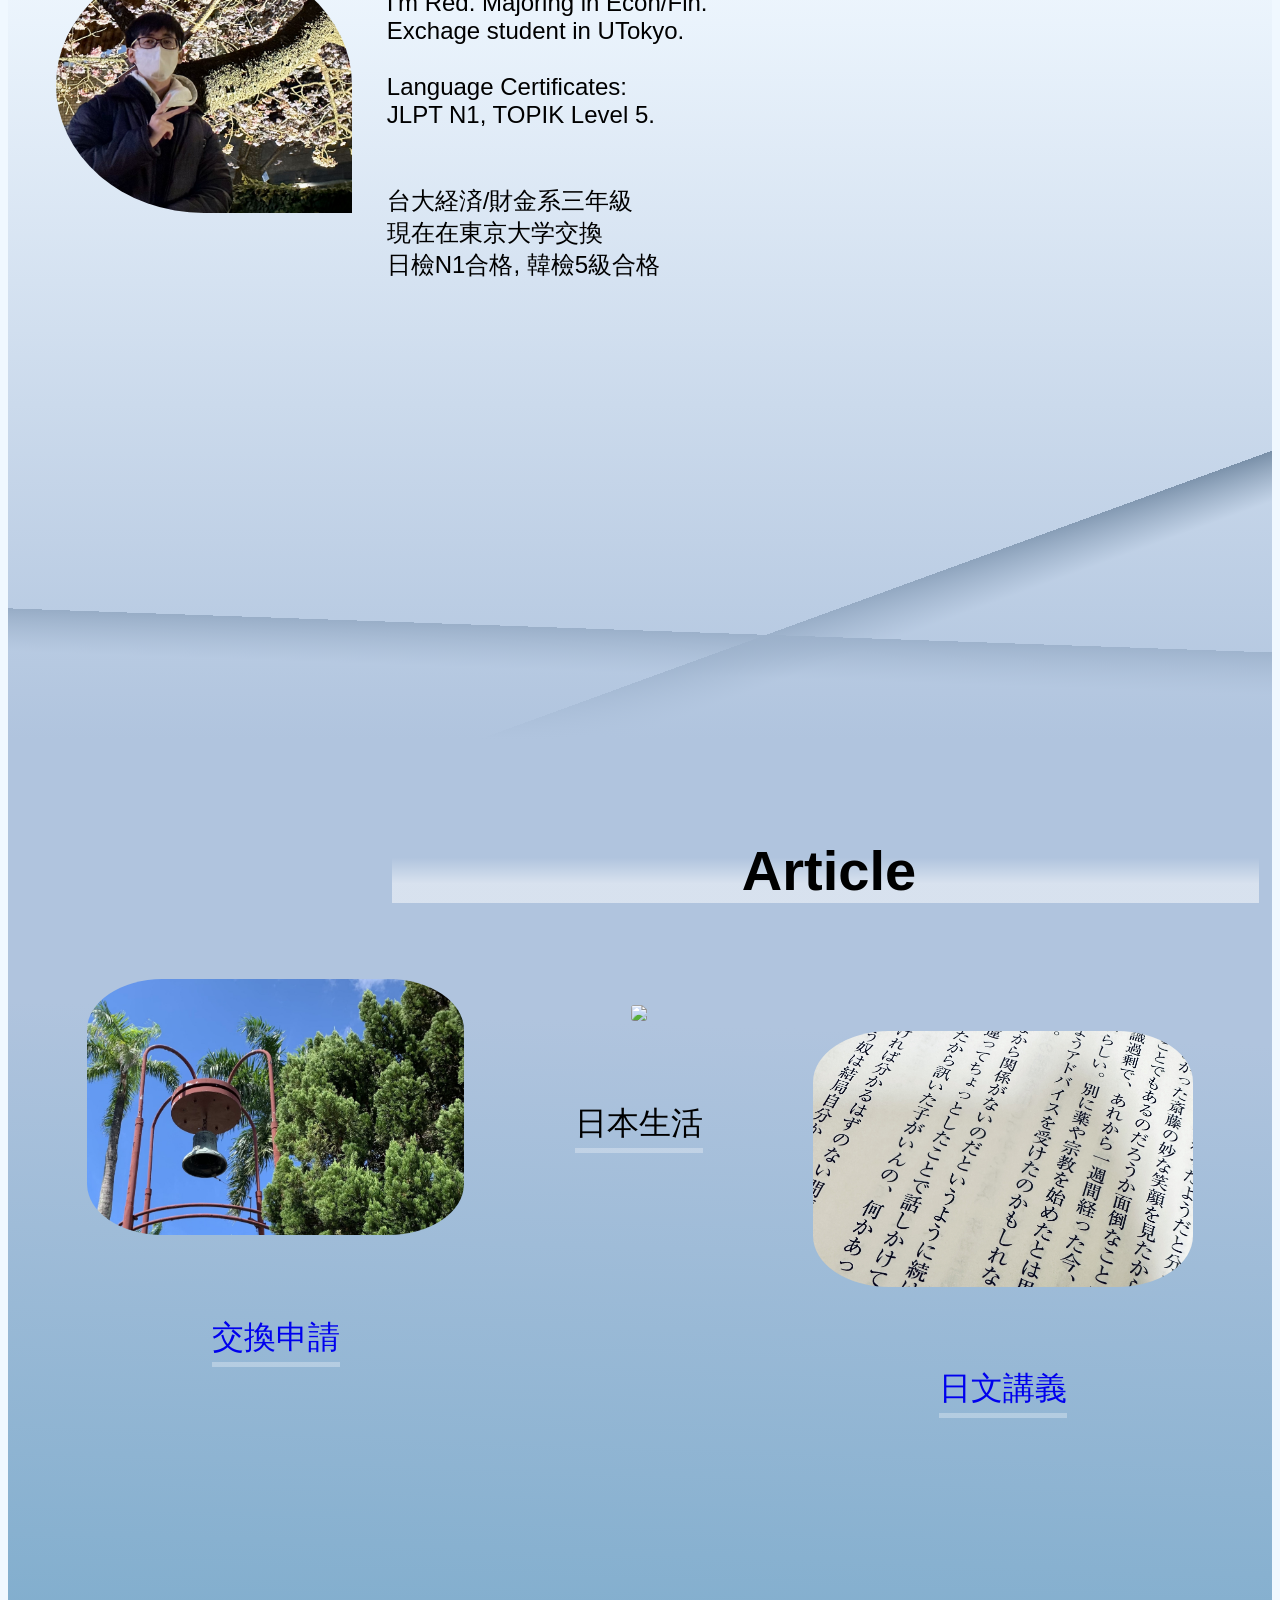
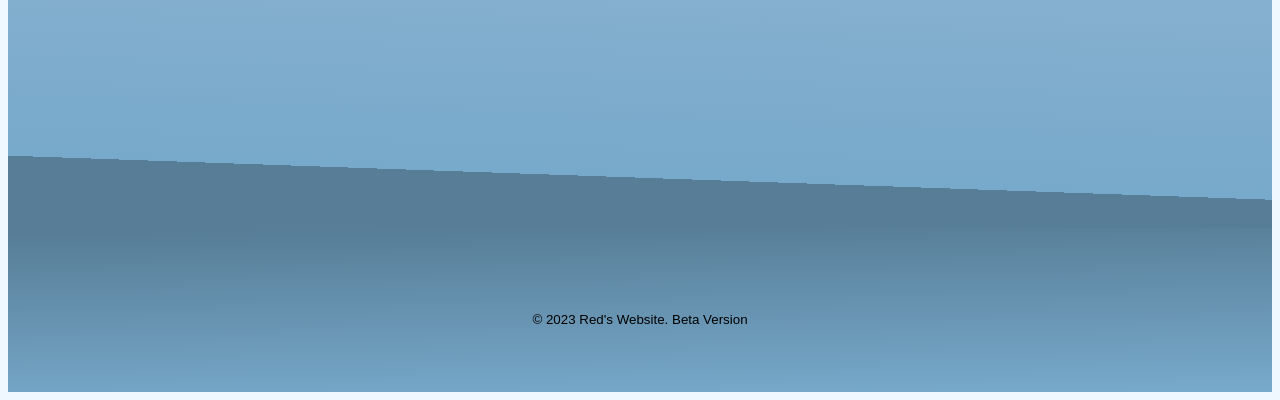
==== commit 584a1f53: "Add files via upload" ====
--- a/index.html
+++ b/index.html
@@ -56,7 +56,7 @@
                 <div class="person-image">
                     <img class="personal-image" src="3.jpg">
                     <p>
-                        I'm Red. Majoring in Economics/Finance. <br>
+                        I'm Red. Majoring in Econ/Fin. <br>
                         Exchage student in UTokyo.<br>
                         <br>
                         Language Certificates:<br>
--- a/0918test.css
+++ b/0918test.css
@@ -17,6 +17,11 @@
     text-align: center;
 }
 
+.bar{
+    display: none;
+}
+
+
 .mainheader{
     display: flex;
 }
@@ -117,7 +122,7 @@
 }
 
 /*Smartphone Size*/
-@media (max-width: 700px) {
+@media (max-width: 560px) {
 
     section{
         height: 80vh;
@@ -128,7 +133,7 @@
     }
 
     .fujisan{
-        background-image: url('1.jpg'), linear-gradient(170deg, transparent 70%, #4682b4 70%, transparent 73%), linear-gradient(188deg, transparent 70%, #4682b4 70%, transparent 73%);
+        background-image: url('1.5.jpg'), linear-gradient(168deg, transparent 70%, #93c1e9 70%, transparent 73%), linear-gradient(194deg, transparent 70%, #93c1e9 70%, transparent 73%);
         background-repeat: no-repeat;
         background-position: right top, center, bottom;
         background-size: 80vw, 180vw, 380vw;
@@ -136,17 +141,19 @@
     }
 
     .fujisan h2{
-        font-size: 1.15rem;
-        margin: 7vw 1.5vw 7vw;
+        font-size: 5vw;
+        margin: 17vw 0 7vw;
     }
 
     .fujisan h4{
-        font-size: 0.75rem;
-        margin: 7vw 1.5vw 12vw;
+        font-size: 0.25vw;
+        margin: 17vw 0 12vw;
     }
 
     .about{
-        background-image: linear-gradient(transparent 10%, #b0c4de 90%);
+        background-image: linear-gradient(transparent 10%, #b0c4de 90%), linear-gradient(184deg, transparent 70%, #1f3f59 70%, transparent 73%), linear-gradient(145deg, transparent 70%, #305879 70%, transparent 73%);
+        background-position: center, bottom, bottom;
+        background-size: auto, 1000vw, 150vw;
     }
 
     .about h2{
@@ -173,13 +180,13 @@
     }
 
     .article{
-        background-image: linear-gradient(182deg, #b0c4de 30%,  #77a9ca 83%, #577d97 20%);
+        background-image: linear-gradient(183deg, #b0c4de 30%,  #77a9ca 93%, #577d97 20%);
     }
 
     .article h2{
         font-size: 1.5rem;
         text-align: center;
-        padding-top: 10vw;
+        padding-top: 1vw;
         margin: 0 1vw 1vw 1vw;
         background-image: linear-gradient(transparent 30%, rgba(255,255,255,.5) 70%);
     }
@@ -191,15 +198,15 @@
     }
 
     .article01-image{
-        margin: 6vw 2vw 3.5vw 2vw;
+        margin: 5vw 1vw 3vw 1vw;
     }
 
     .article02-image{
-        margin: 9vw 2vw 3.5vw 2vw;
+        margin: 4vw 1vw 3vw 1vw;
     }
 
     .article03-image{
-        margin: 12vw 2vw 3.5vw 2vw;
+        margin: 4vw 1vw 3vw 1vw;
     }
 
     .article h3{
@@ -208,8 +215,7 @@
 
 
     .article-image{
-        justify-content: center;
-        display: flex;
+        justify-content: left;
     }
 
     .mainfooter{
@@ -219,7 +225,7 @@
 }
 
 /*Desktop Size*/
-@media (min-width: 700px) {
+@media (min-width: 560px) {
 
     section{
         height: 110vh;
@@ -230,7 +236,7 @@
     }
 
     .fujisan{
-        background-image: url('1.jpg'), linear-gradient(173deg, transparent 70%, #4682b4 70%, transparent 73%), linear-gradient(185deg, transparent 70%, #4682b4 70%, transparent 73%);
+        background-image: url('1.jpg'), linear-gradient(178deg, transparent 70%, #93c1e9 70%, transparent 73%), linear-gradient(186deg, transparent 70%, #93c1e9 70%, transparent 73%);
         background-repeat: no-repeat;
         background-position: right top, center, bottom;
         background-size: 70vw, 180vw, 380vw;
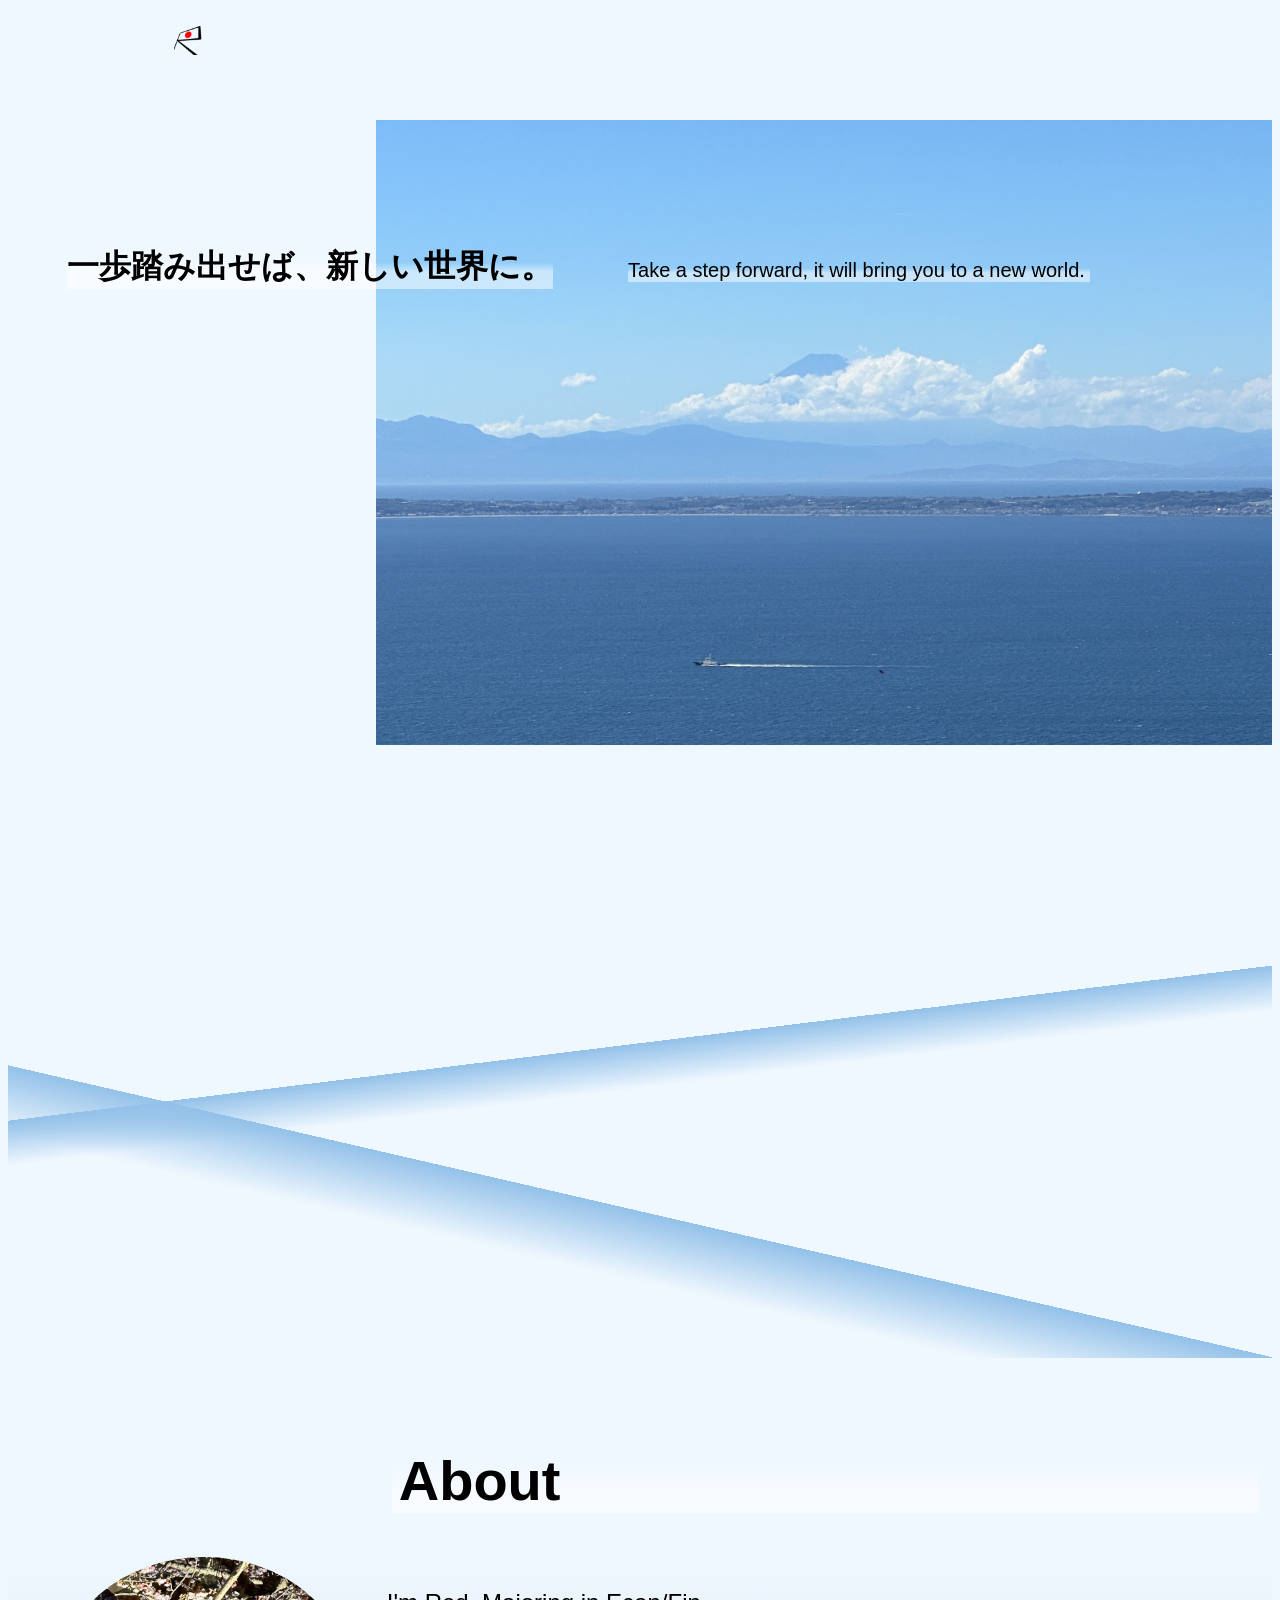
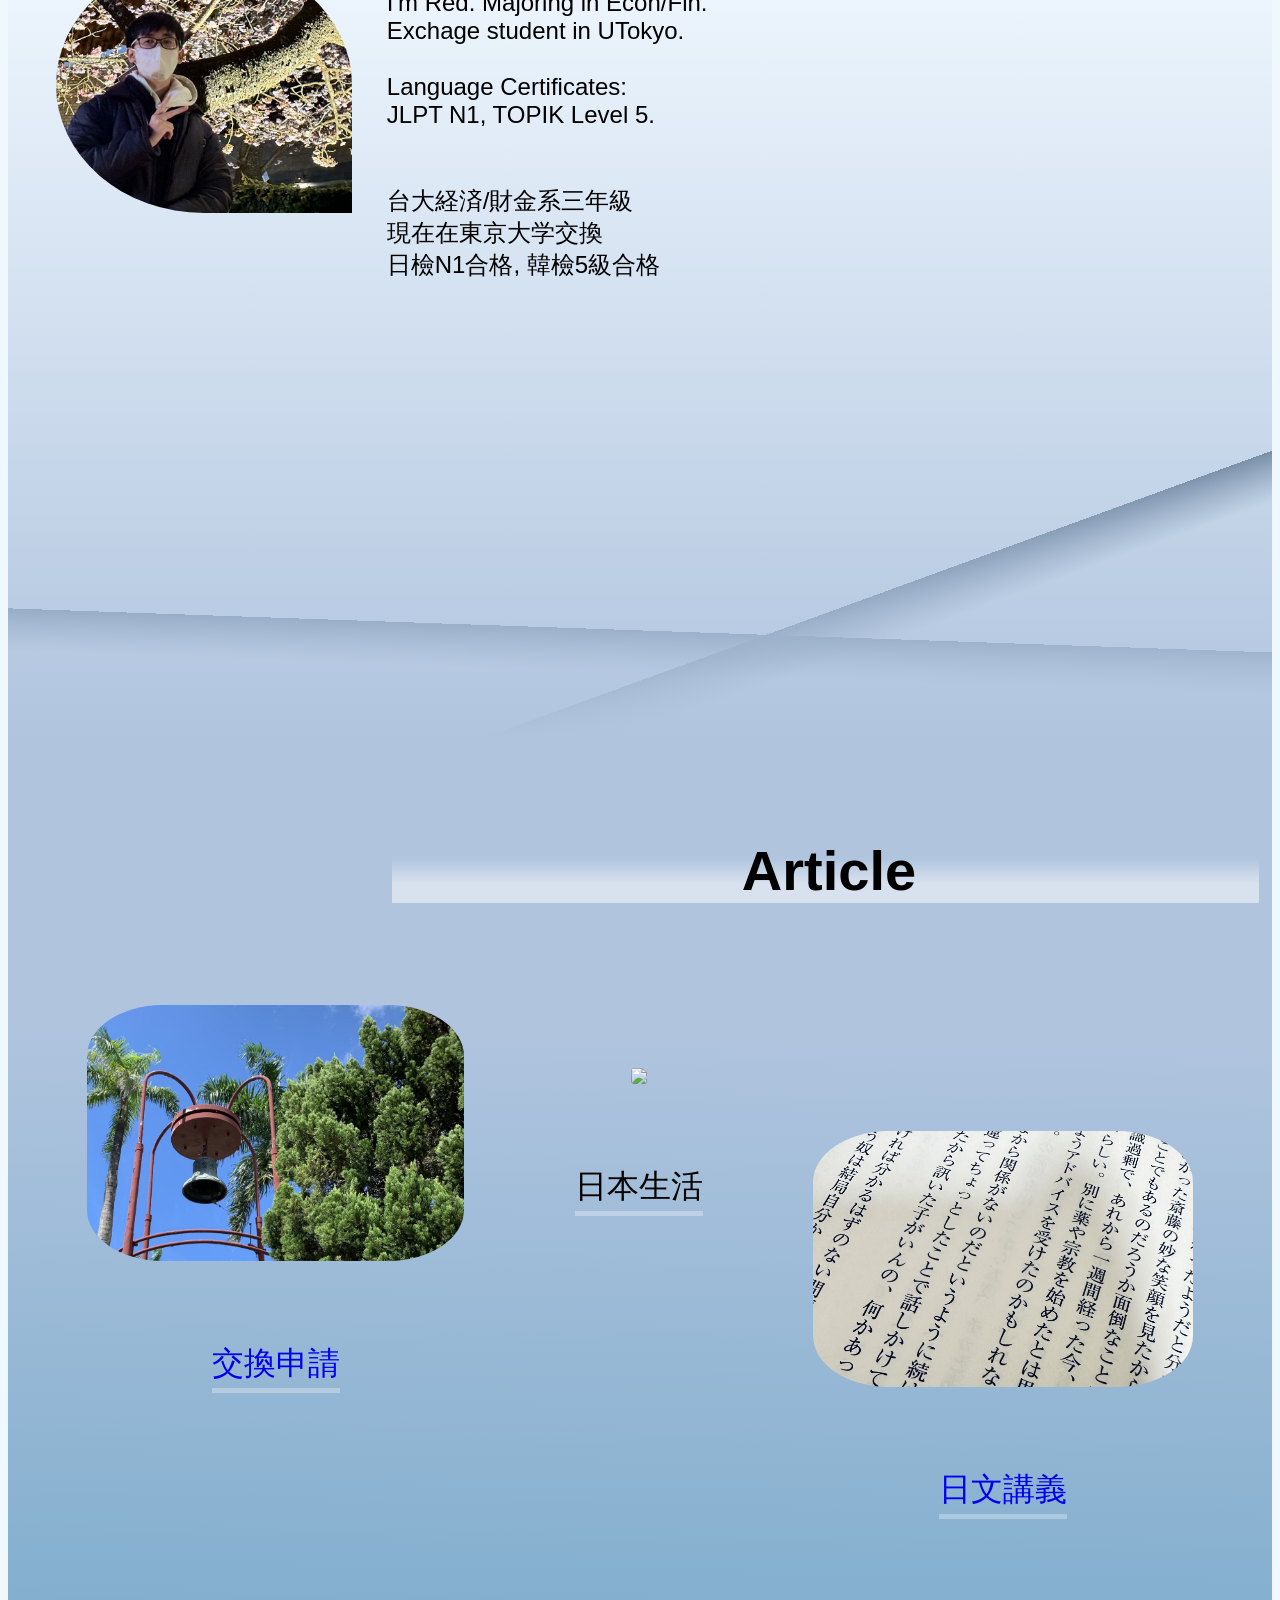
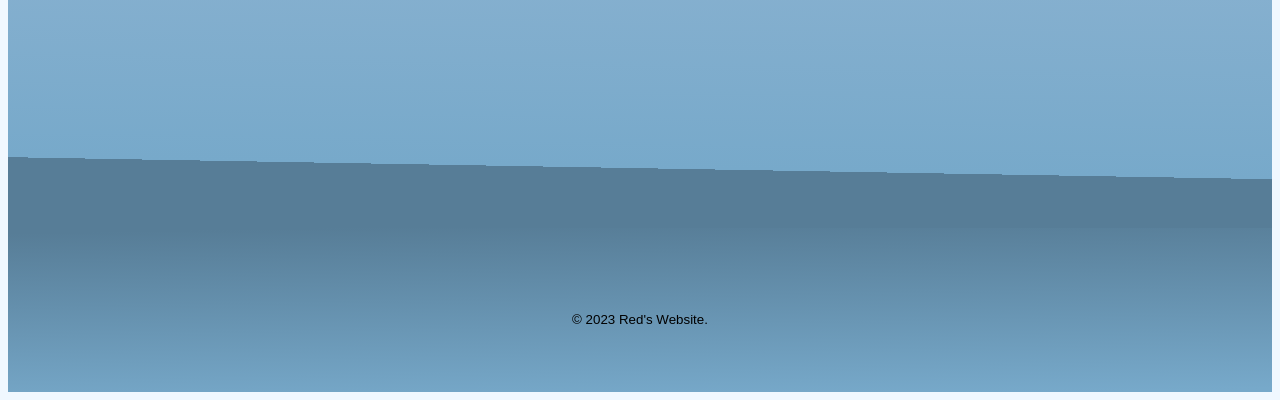
==== commit b815b309: "Add files via upload" ====
--- a/index.html
+++ b/index.html
@@ -99,7 +99,7 @@
                     <a href="https://www.facebook.com/redhong120407" class="fb"><i class="fa-brands fa-facebook fa-2x" style="color: #000000;"></i></a>
                     <a href="https://github.com/Red1210/Red1210.github.io" class="git"><i class="fa-brands fa-github fa-2x" style="color: #000000;"></i></a>
                 </div>
-                <p><small>&copy; 2023 Red's Website. Beta Version</small></p>
+                <p><small>&copy; 2023 Red's Website.</small></p>
             </div>
         </footer>
 
--- a/0918test.css
+++ b/0918test.css
@@ -122,7 +122,7 @@
 }
 
 /*Smartphone Size*/
-@media (max-width: 560px) {
+@media (max-width: 600px) {
 
     section{
         height: 80vh;
@@ -133,7 +133,7 @@
     }
 
     .fujisan{
-        background-image: url('1.5.jpg'), linear-gradient(168deg, transparent 70%, #93c1e9 70%, transparent 73%), linear-gradient(194deg, transparent 70%, #93c1e9 70%, transparent 73%);
+        background-image: url('1.5.jpg'), linear-gradient(161deg, transparent 70%, #93c1e9 70%, transparent 73%), linear-gradient(205deg, transparent 70%, #93c1e9 70%, transparent 72%);
         background-repeat: no-repeat;
         background-position: right top, center, bottom;
         background-size: 80vw, 180vw, 380vw;
@@ -146,7 +146,7 @@
     }
 
     .fujisan h4{
-        font-size: 0.25vw;
+        font-size: 2vw;
         margin: 17vw 0 12vw;
     }
 
@@ -198,15 +198,15 @@
     }
 
     .article01-image{
-        margin: 5vw 1vw 3vw 1vw;
+        margin: 6vh 1vw 3vw 1vw;
     }
 
     .article02-image{
-        margin: 4vw 1vw 3vw 1vw;
+        margin: 4vh 1vw 3vw 1vw;
     }
 
     .article03-image{
-        margin: 4vw 1vw 3vw 1vw;
+        margin: 4vh 1vw 3vw 1vw;
     }
 
     .article h3{
@@ -225,7 +225,7 @@
 }
 
 /*Desktop Size*/
-@media (min-width: 560px) {
+@media (min-width: 600px) {
 
     section{
         height: 110vh;
@@ -236,7 +236,7 @@
     }
 
     .fujisan{
-        background-image: url('1.jpg'), linear-gradient(178deg, transparent 70%, #93c1e9 70%, transparent 73%), linear-gradient(186deg, transparent 70%, #93c1e9 70%, transparent 73%);
+        background-image: url('1.jpg'), linear-gradient(173deg, transparent 70%, #93c1e9 70%, transparent 73%), linear-gradient(193deg, transparent 70%, #93c1e9 70%, transparent 73%);
         background-repeat: no-repeat;
         background-position: right top, center, bottom;
         background-size: 70vw, 180vw, 380vw;
@@ -279,7 +279,7 @@
     }
 
     .article{
-        background-image: linear-gradient(182deg, #b0c4de 20%,  #77a9ca 93%, #577d97 5%);
+        background-image: linear-gradient(181deg, #b0c4de 20%,  #77a9ca 93%, #577d97 5%);
     }
 
     .article h2{
@@ -295,15 +295,15 @@
     }
 
     .article01-image{
-        margin: 5vw 2vw 3.5vw 2vw;
+        margin: 10vh 2vw 3.5vw 2vw;
     }
 
     .article02-image{
-        margin: 7vw 2vw 3.5vw 2vw;
+        margin: 17vh 2vw 3.5vw 2vw;
     }
 
     .article03-image{
-        margin: 9vw 2vw 3.5vw 2vw;
+        margin: 24vh 2vw 3.5vw 2vw;
     }
 
     .article h3{
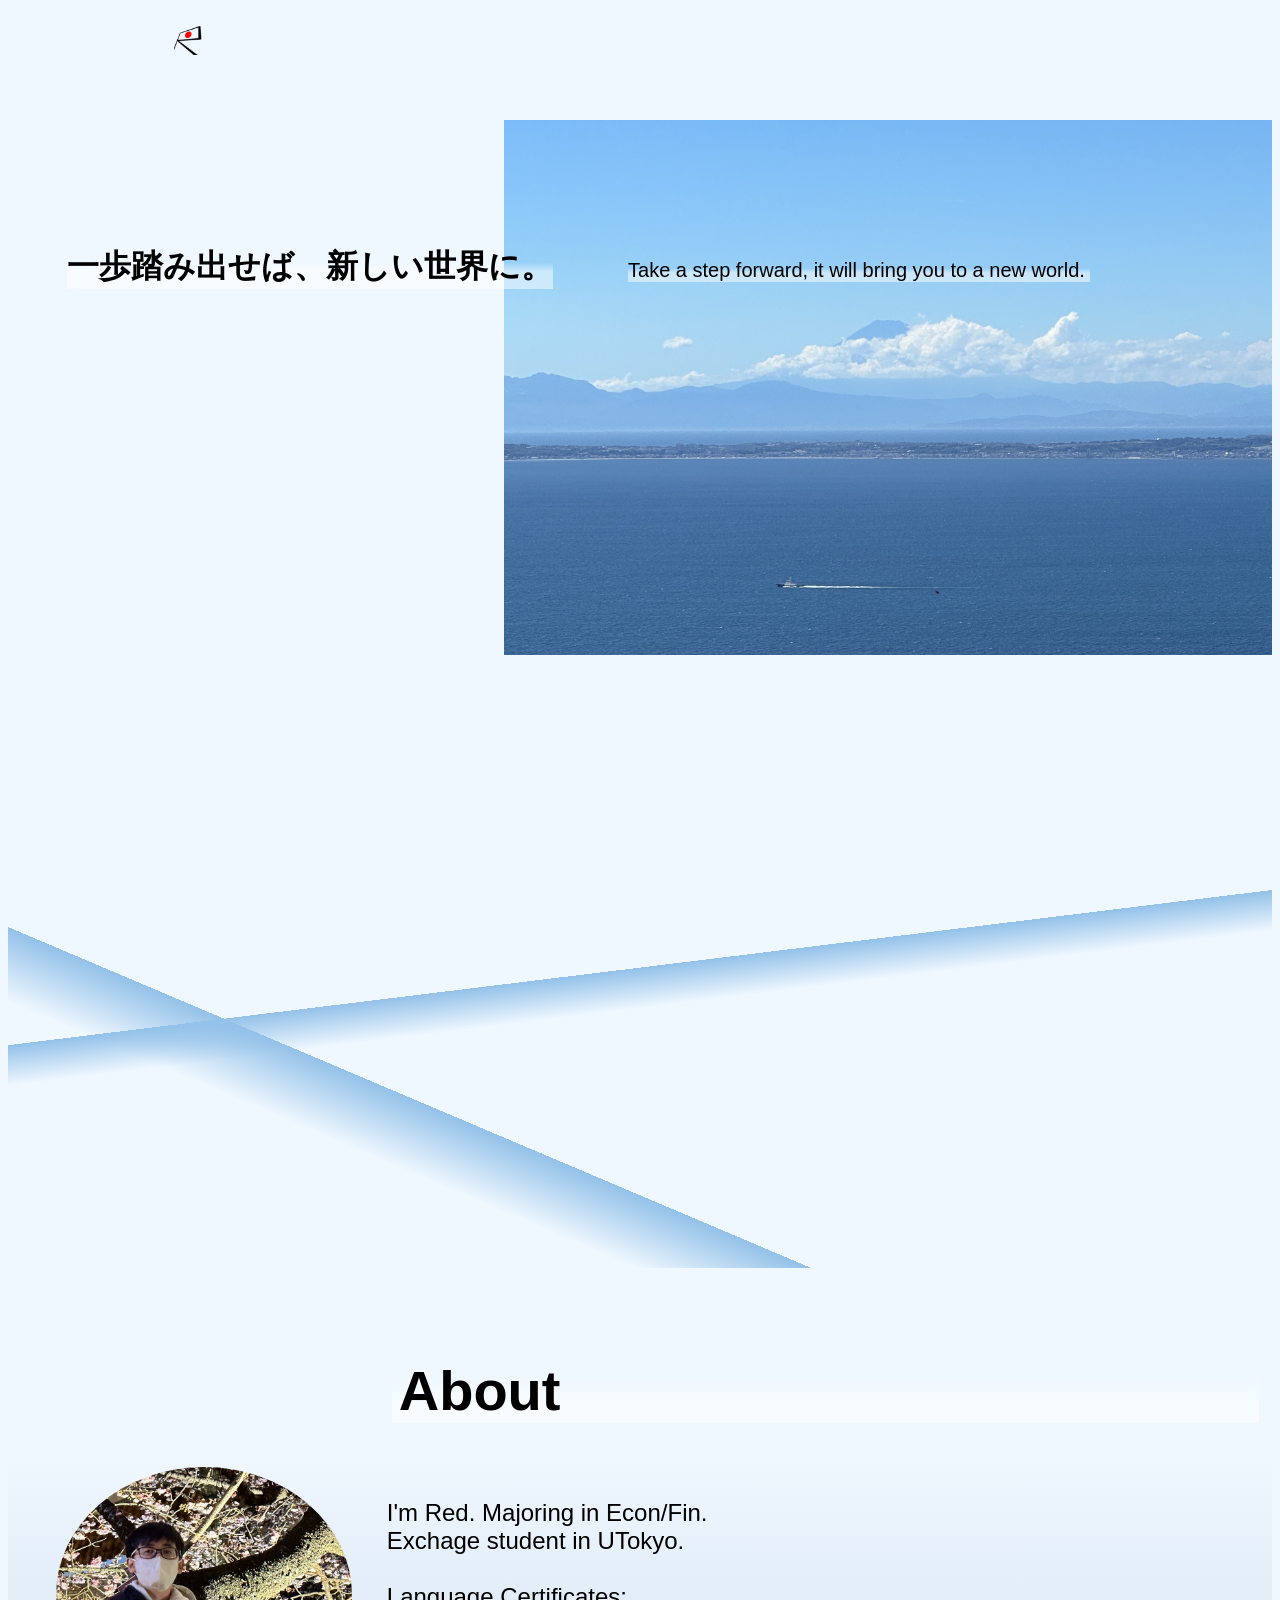
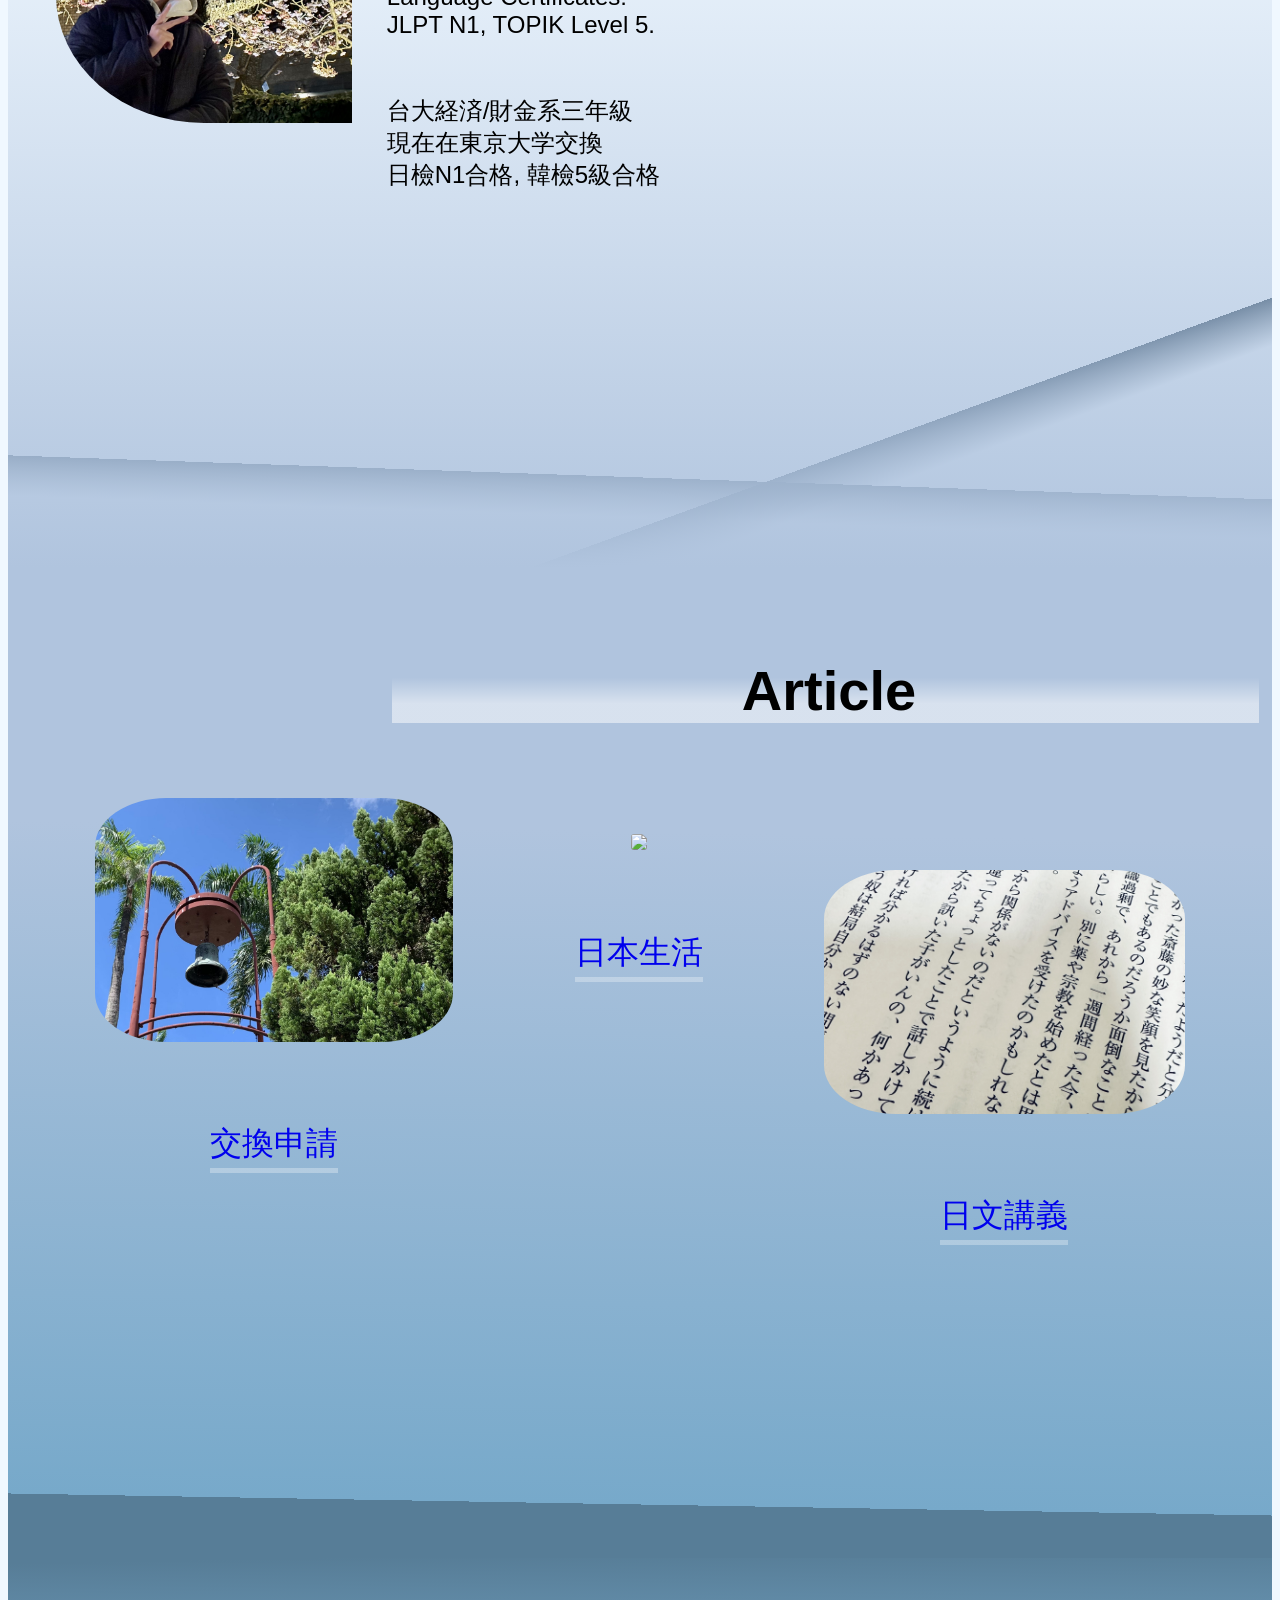
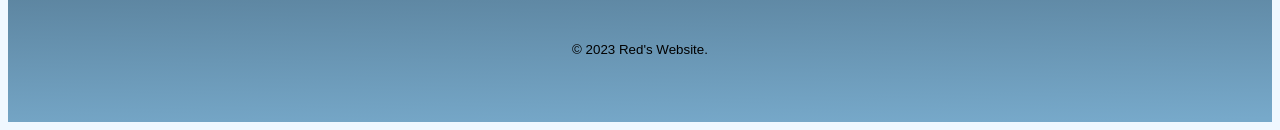
==== commit b25b5412: "Add files via upload" ====
--- a/index.html
+++ b/index.html
@@ -4,10 +4,11 @@
     
     <!--Setup-->
         <meta charset="UTF-8">
-        <title>Test</title>
+        <title>Red's Website.</title>
         <meta name="description" content="Hello">
-        <meta name="viewport" content="width=device-width, initial-scale=1">
+        <meta name="viewport" content="width=device-width, height=device-height, initial-scale=1, maximum-scale=1, user-scalable=no, viewport-fit=cover">
         <link rel="stylesheet" href="https://unpkg.com/destyle.css@1.0.5/destyle.css">
+        <link rel="icon" href="icon.png" >
     
     <!--Adobe Fonts-->
         <script>
@@ -80,7 +81,7 @@
                     </div>
                     <div class="article02">
                         <img class="article02-image" src="2.jpg">
-                        <h3>日本生活</h3>
+                        <a href="https://ahead-cousin-d4b.notion.site/0-60adeed5ce4b416483a09abc28371961?pvs=4"><h3>日本生活</h3></a>
                     </div>
                     <div class="article03">
                         <img class="article03-image" src="6.jpg">
--- a/0918test.css
+++ b/0918test.css
@@ -62,7 +62,7 @@
     font-family: "senobi-gothic", sans-serif;
     font-weight: 600;
     font-style: normal;
-    padding-left: 0.75vh;
+    padding-left: 0.75svh;
     background-image: linear-gradient(transparent 30%, rgba(255,255,255,.5) 70%);
 }
 
@@ -76,14 +76,14 @@
     font-family: "senobi-gothic", sans-serif;
     font-weight: 600;
     font-style: normal;
-    padding-left: 0.75vh;
+    padding-left: 0.75svh;
 }
 
 .article h3{
     font-family: "senobi-gothic", sans-serif;
     font-weight: 400;
     font-style: normal;
-    padding-bottom: 0.75vh;
+    padding-bottom: 0.75svh;
     background-image: linear-gradient(transparent 90%, rgba(255,255,255,.3) 10%);
     display: inline-block;
 }
@@ -125,7 +125,111 @@
 @media (max-width: 600px) {
 
     section{
-        height: 80vh;
+        height: 600px;
+        scroll-snap-align: start;
+        scroll-snap-type: y;
+        background-size: cover;
+        background-repeat: no-repeat;
+        background-position: left center;
+    }
+
+    .fujisan{
+        background-image: url('1.5.jpg'), linear-gradient(161deg, transparent 70%, #93c1e9 70%, transparent 73%), linear-gradient(205deg, transparent 70%, #93c1e9 70%, transparent 72%);
+        background-repeat: no-repeat;
+        background-position: right top, center, bottom;
+        background-size: 80svw, 180svw, 380svw;
+        padding: 1rem 1rem 15rem;
+    }
+
+    .fujisan h2{
+        font-size: 5svw;
+        margin: 17svw 0 7svw;
+    }
+
+    .fujisan h4{
+        font-size: 3svw;
+        margin: 17svw 0 12svw;
+    }
+
+    .about{
+        background-image: linear-gradient(transparent 10%, #b0c4de 90%), linear-gradient(184deg, transparent 70%, #1f3f59 70%, transparent 73%), linear-gradient(145deg, transparent 70%, #305879 70%, transparent 73%);
+        background-position: center, bottom, bottom;
+        background-size: auto, 1000svw, 150svw;
+    }
+
+    .about h2{
+        font-size: 1.5rem;
+        text-align: center;
+        margin: 3svw 1svw 1svw 1svw;
+    }
+
+    .person-image{
+        margin: 0 auto;
+        text-align: center;
+    }
+
+    .personal-image{
+        height: 20svw;
+        border-radius: 50% 50% 0 50%;
+        margin: 1.5rem;
+    }
+
+    .person-image p{
+        text-align: center;
+        font-size: 1rem;
+        margin: 2svw 1svw 1svw 1svw;
+    }
+
+    .article{
+        background-image: linear-gradient(183deg, #b0c4de 30%,  #77a9ca 93%, #577d97 20%);
+    }
+
+    .article h2{
+        font-size: 1.5rem;
+        text-align: center;
+        padding-top: 1svw;
+        margin: 0 1svw 1svw 1svw;
+        background-image: linear-gradient(transparent 30%, rgba(255,255,255,.5) 70%);
+    }
+
+
+    .article img{
+        height: 25svw;        
+        border-radius: 15%;
+    }
+
+    .article01-image{
+        margin: 10svw 1svw 3svw 1svw;
+    }
+
+    .article02-image{
+        margin: 8svw 1svw 3svw 1svw;
+    }
+
+    .article03-image{
+        margin: 8svw 1svw 3svw 1svw;
+    }
+
+    .article h3{
+        font-size: 1.5rem;
+    }
+
+
+    .article-image{
+        justify-content: left;
+    }
+
+    .mainfooter{
+        background-image: linear-gradient(179deg,#577d97 3%, #77a9ca 98%)
+    }
+
+}
+
+/*Desktop Size*/
+@media (min-width: 600px) {
+
+    section{
+        height: 100svh;
         scroll-snap-align: start;
         background-size: cover;
         background-repeat: no-repeat;
@@ -133,134 +237,31 @@
     }
 
     .fujisan{
-        background-image: url('1.5.jpg'), linear-gradient(161deg, transparent 70%, #93c1e9 70%, transparent 73%), linear-gradient(205deg, transparent 70%, #93c1e9 70%, transparent 72%);
+        background-image: url('1.jpg'), linear-gradient(173deg, transparent 70%, #93c1e9 70%, transparent 73%), linear-gradient(203deg, transparent 70%, #93c1e9 70%, transparent 73%);
         background-repeat: no-repeat;
-        background-position: right top, center, bottom;
-        background-size: 80vw, 180vw, 380vw;
-        padding: 1rem 1rem 15rem;
-    }
-
-    .fujisan h2{
-        font-size: 5vw;
-        margin: 17vw 0 7vw;
-    }
-
-    .fujisan h4{
-        font-size: 2vw;
-        margin: 17vw 0 12vw;
-    }
-
-    .about{
-        background-image: linear-gradient(transparent 10%, #b0c4de 90%), linear-gradient(184deg, transparent 70%, #1f3f59 70%, transparent 73%), linear-gradient(145deg, transparent 70%, #305879 70%, transparent 73%);
-        background-position: center, bottom, bottom;
-        background-size: auto, 1000vw, 150vw;
-    }
-
-    .about h2{
-        font-size: 1.5rem;
-        text-align: center;
-        margin: 3vw 1vw 1vw 1vw;
-    }
-
-    .person-image{
-        margin: 0 auto;
-        text-align: center;
-    }
-
-    .personal-image{
-        height: 20vw;
-        border-radius: 50% 50% 0 50%;
-        margin: 1.5rem;
-    }
-
-    .person-image p{
-        text-align: center;
-        font-size: 1rem;
-        margin: 2vw 1vw 1vw 1vw;
-    }
-
-    .article{
-        background-image: linear-gradient(183deg, #b0c4de 30%,  #77a9ca 93%, #577d97 20%);
-    }
-
-    .article h2{
-        font-size: 1.5rem;
-        text-align: center;
-        padding-top: 1vw;
-        margin: 0 1vw 1vw 1vw;
-        background-image: linear-gradient(transparent 30%, rgba(255,255,255,.5) 70%);
-    }
-
-
-    .article img{
-        height: 15vh;        
-        border-radius: 15%;
-    }
-
-    .article01-image{
-        margin: 6vh 1vw 3vw 1vw;
-    }
-
-    .article02-image{
-        margin: 4vh 1vw 3vw 1vw;
-    }
-
-    .article03-image{
-        margin: 4vh 1vw 3vw 1vw;
-    }
-
-    .article h3{
-        font-size: 1.5rem;
-    }
-
-
-    .article-image{
-        justify-content: left;
-    }
-
-    .mainfooter{
-        background-image: linear-gradient(179deg,#577d97 3%, #77a9ca 98%)
-    }
-
-}
-
-/*Desktop Size*/
-@media (min-width: 600px) {
-
-    section{
-        height: 110vh;
-        scroll-snap-align: start;
-        background-size: cover;
-        background-repeat: no-repeat;
-        background-position:left center;
-    }
-
-    .fujisan{
-        background-image: url('1.jpg'), linear-gradient(173deg, transparent 70%, #93c1e9 70%, transparent 73%), linear-gradient(193deg, transparent 70%, #93c1e9 70%, transparent 73%);
-        background-repeat: no-repeat;
-        background-position: right top, center, bottom;
-        background-size: 70vw, 180vw, 380vw;
+        background-position: right top, bottom, bottom;
+        background-size: 60svw, 140svw, 250svw;
         padding: 3.5rem 1.5rem 12rem;
     }
 
     .fujisan h2{
         font-size: 2rem;
-        margin: 3.5vw 2.75vw 5vw;
+        margin: 3.5svw 2.75svw 5svw;
     }
     .fujisan h4{
         font-size: 1.25rem;
-        margin: 6.5vw 2.75vw 12vw;
+        margin: 6.5svw 2.75svw 12svw;
     }
 
     .about{
         background-image: linear-gradient(transparent 10%, #b0c4de 90%), linear-gradient(182deg, transparent 70%, #173248 70%, transparent 73%), linear-gradient(160deg, transparent 70%, #173248 70%, transparent 73%);
         background-position: center, bottom, bottom;
-        background-size: auto, 1000vw, 150vw;
+        background-size: auto, 1000svw, 150svw;
     }
 
     .about h2{
         font-size: 3.5rem;
-        margin: 7vw 1vw 1vw 30vw;
+        margin: 7svw 1svw 1svw 30svw;
     }
 
     .person-image{
@@ -268,14 +269,14 @@
     }
 
     .personal-image{
-        height: 20vw;
+        height: 20svw;
         border-radius: 50% 50% 0 50%;
         margin: 2rem 1rem 5rem 3rem;
     }
 
     .person-image p{
         font-size: 1.5rem;
-        margin: 5vw 1vw 1vw 1.5vw;
+        margin: 5svw 1svw 1svw 1.5svw;
     }
 
     .article{
@@ -285,25 +286,25 @@
     .article h2{
         text-align: center;
         font-size: 3.5rem;
-        margin: 0 1vw 1vw 30vw;
+        margin: 0 1svw 1svw 30svw;
         background-image: linear-gradient(transparent 30%, rgba(255,255,255,.5) 70%);
     }
 
     .article img{
-        height: 20vw;
+        height: 19svw;
         border-radius: 20%;
     }
 
     .article01-image{
-        margin: 10vh 2vw 3.5vw 2vw;
+        margin: 7svh 2svw 3.5svw 2svw;
     }
 
     .article02-image{
-        margin: 17vh 2vw 3.5vw 2vw;
+        margin: 11svh 2svw 3.5svw 2svw;
     }
 
     .article03-image{
-        margin: 24vh 2vw 3.5vw 2vw;
+        margin: 15svh 2svw 3.5svw 2svw;
     }
 
     .article h3{
